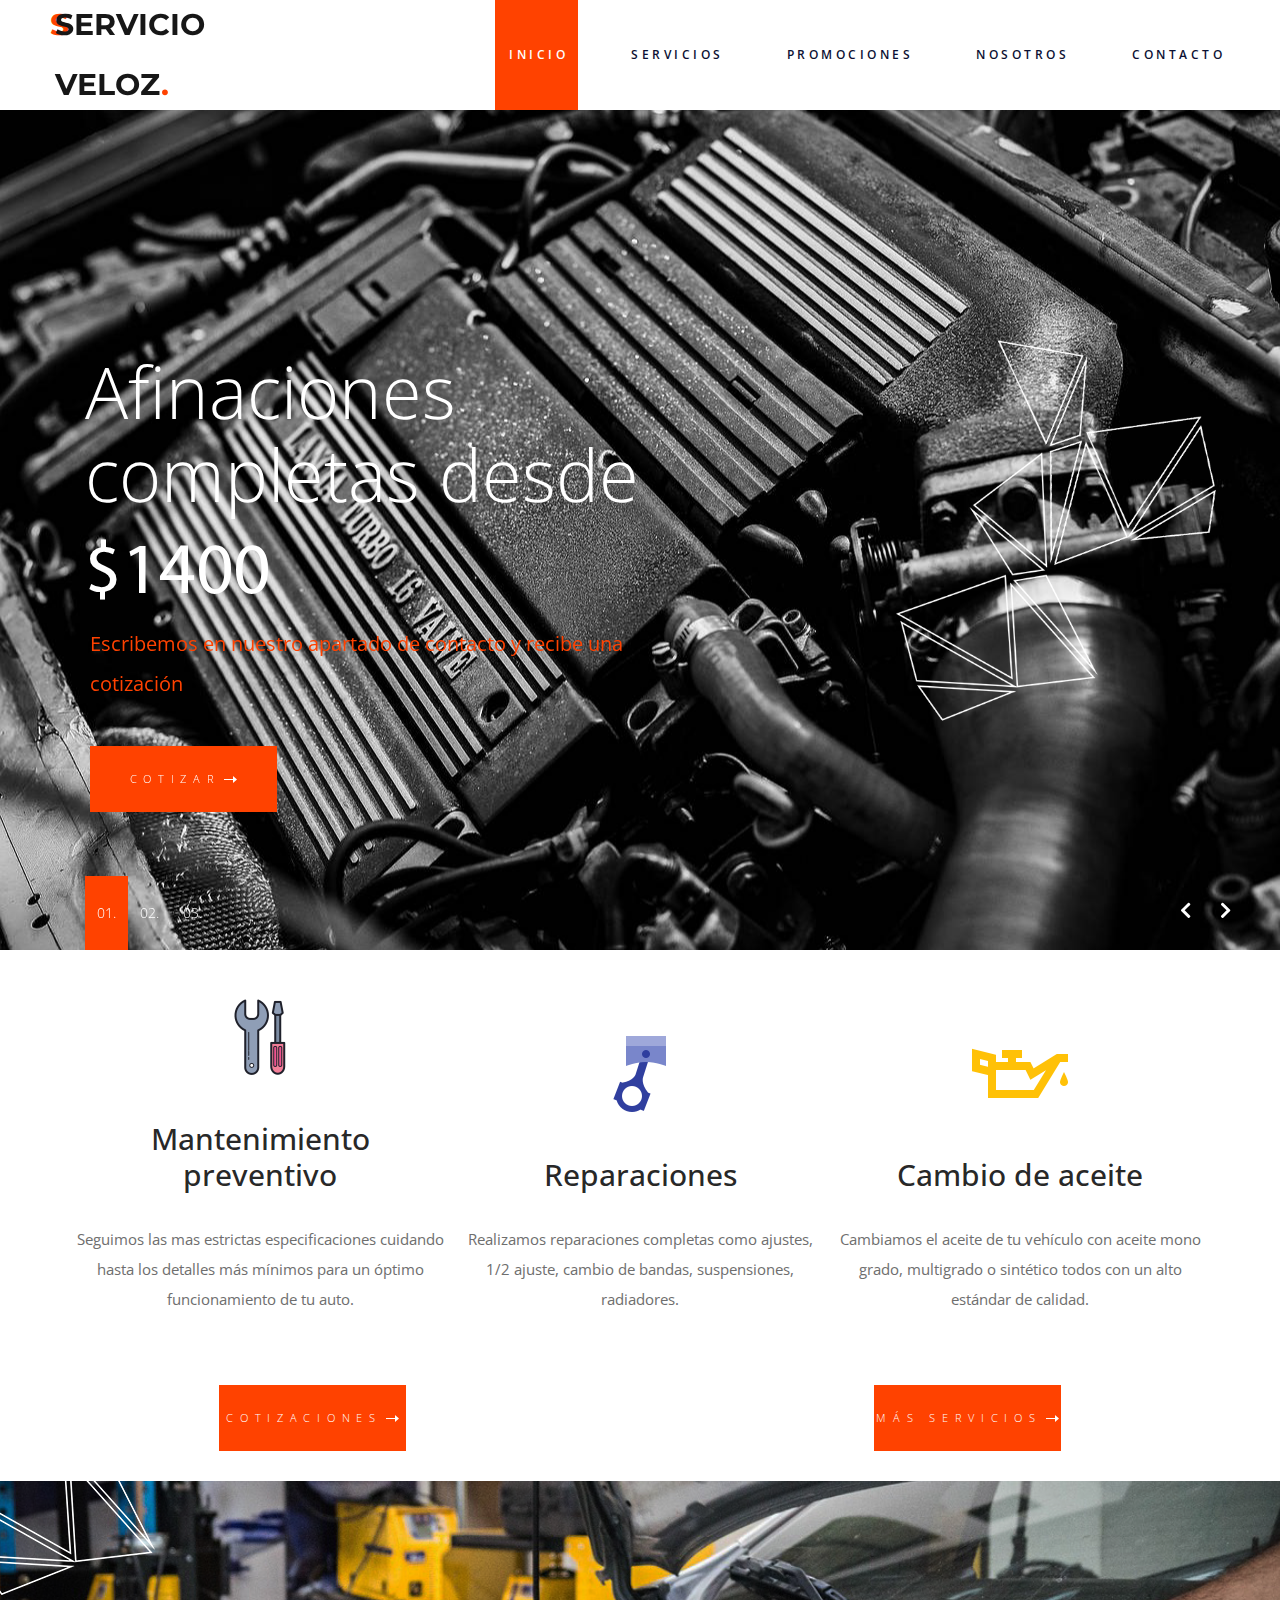
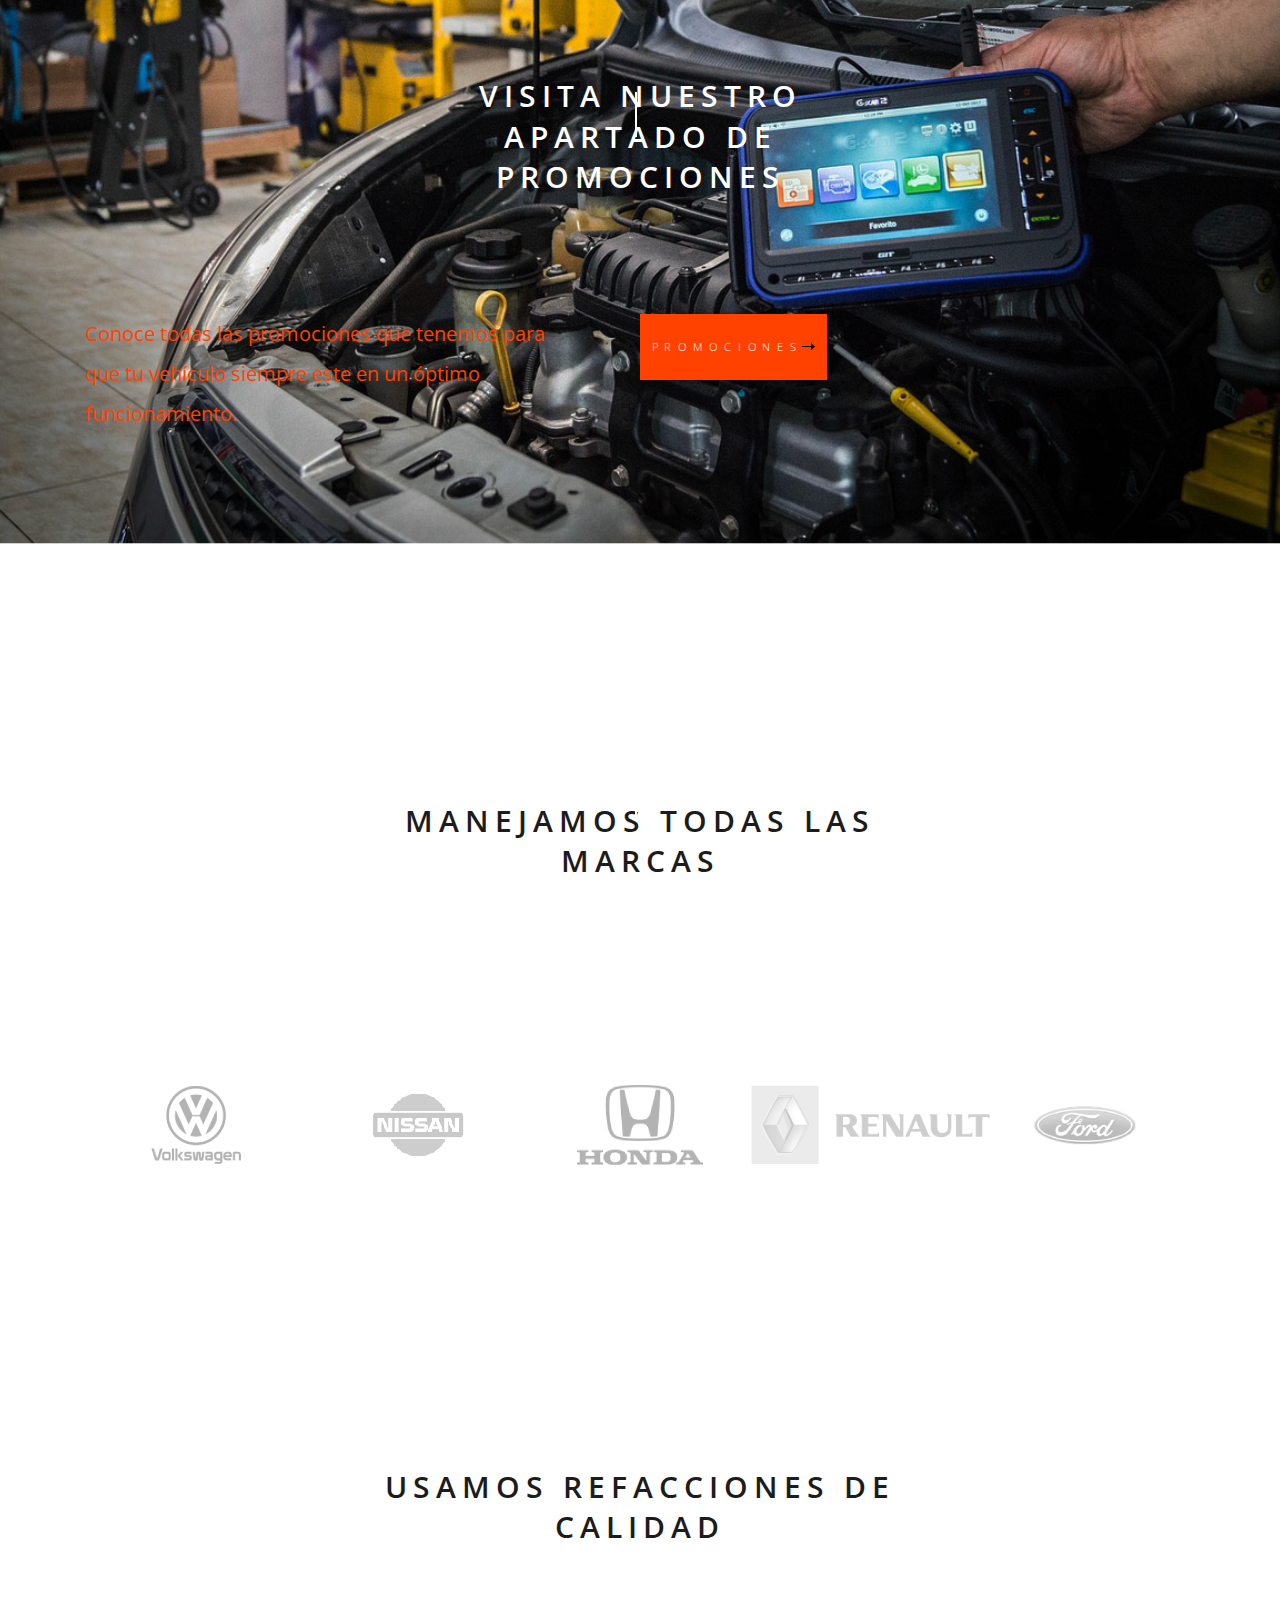
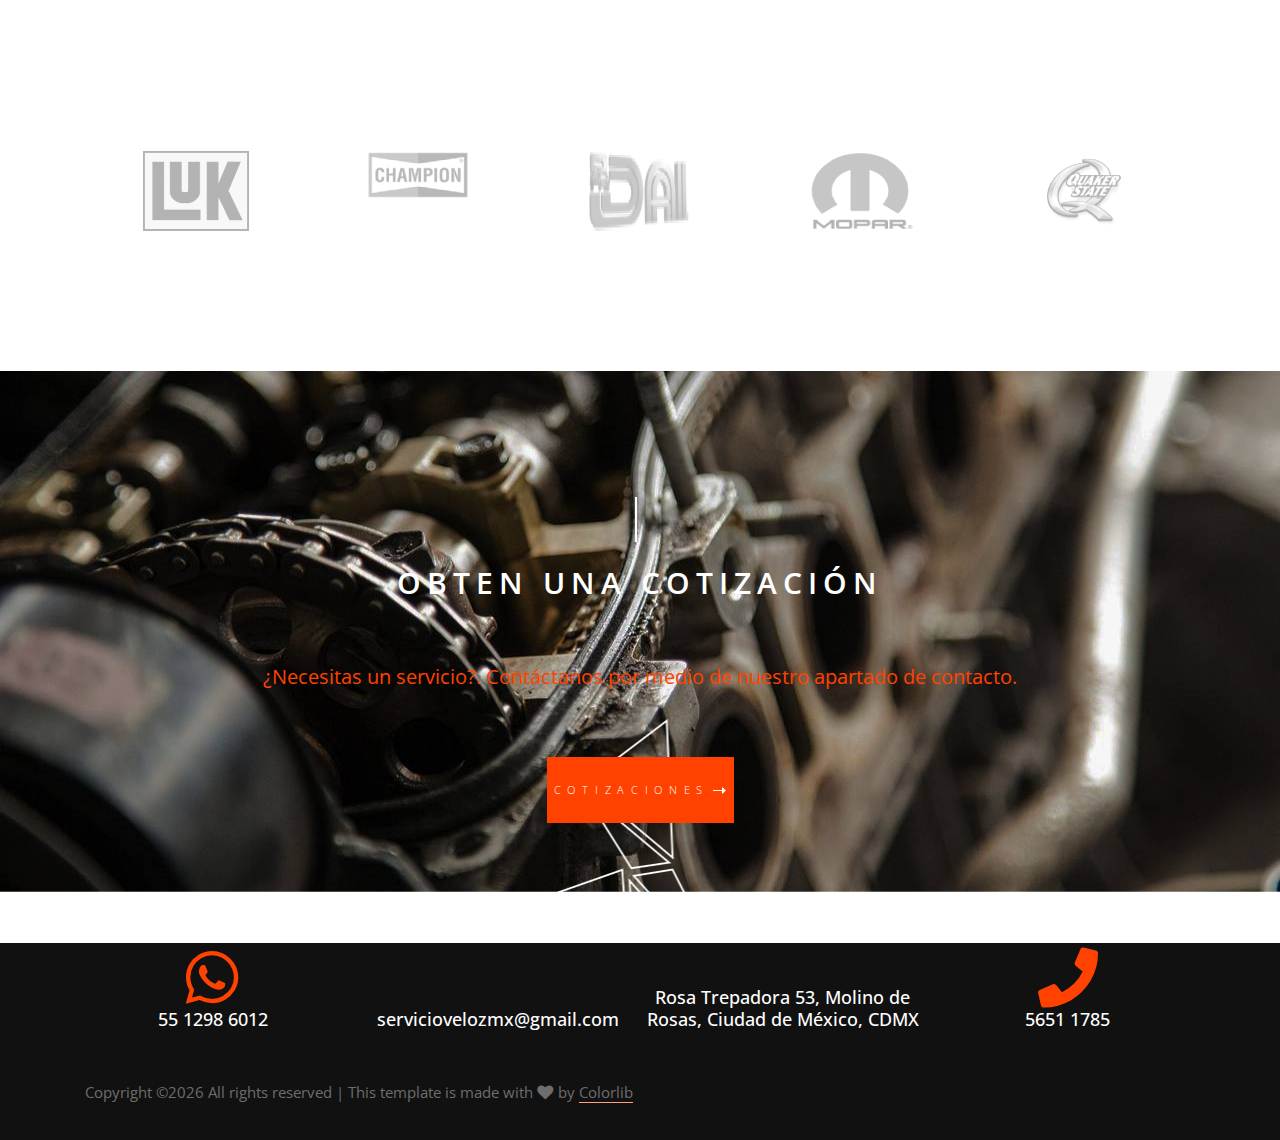
==== index.html @ 3eb6d42e "Formulario contacto" ====
<!DOCTYPE html>
<html lang="en">
<head>
<title>Inicio | Servicio Veloz</title>
<meta charset="utf-8">
<meta http-equiv="X-UA-Compatible" content="IE=edge">
<meta name="description" content="Zeta Template Project">
<meta name="viewport" content="width=device-width, initial-scale=1">
<link rel="stylesheet" type="text/css" href="styles/bootstrap4/bootstrap.min.css">
<link href="plugins/fontawesome-free-5.0.1/css/fontawesome-all.css" rel="stylesheet" type="text/css">
<link rel="stylesheet" type="text/css" href="plugins/OwlCarousel2-2.2.1/owl.carousel.css">
<link rel="stylesheet" type="text/css" href="plugins/OwlCarousel2-2.2.1/owl.theme.default.css">
<link rel="stylesheet" type="text/css" href="plugins/OwlCarousel2-2.2.1/animate.css">
<link rel="stylesheet" type="text/css" href="styles/main_styles.css">
<link rel="stylesheet" type="text/css" href="styles/responsive.css">

<link rel="stylesheet" href="https://use.fontawesome.com/releases/v5.8.1/css/all.css" integrity="sha384-50oBUHEmvpQ+1lW4y57PTFmhCaXp0ML5d60M1M7uH2+nqUivzIebhndOJK28anvf" crossorigin="anonymous">
</head>

<style type="text/css">
	.footindex{
		color: #ff4200; 
		font-size: 4em;
		align-items: center;
	}
	.h3index{
		color: #ffffff;
	}
	.features_col {
		padding:5px	!important;
	}
</style>

<body>

<div class="super_container">
	
	<!-- Header -->

	<header class="header d-flex flex-row justify-content-end align-items-center">

		<!-- Logo -->
		<div class="logo_container mr-auto">
			<div class="logo">
				<a href="index.html"><span>s</span>Servicio Veloz<span>.</span></a>
			</div>
		</div>

		<!-- Main Navigation -->
		<nav class="main_nav justify-self-end">
			<ul class="nav_items">
				<li class="active"><a href="#"><span>Inicio</span></a></li>
				<li><a href="servicios.html"><span>Servicios</span></a></li>
				<li><a href="promociones.html"><span>Promociones</span></a></li>
				<li><a href="nosotros.html"><span>Nosotros</span></a></li>
				<li><a href="contacto.html"><span>Contacto</span></a></li>
			</ul>
		</nav>

		<!-- Hamburger -->
		<div class="hamburger_container">
			<span class="hamburger_text">Menú</span>
			<span class="hamburger_icon"></span>
		</div>

	</header>

	<!-- Menu -->

	<div class="fs_menu_overlay"></div>
	<div class="fs_menu_container">
		<div class="fs_menu_shapes"><img src="images/menu_shapes.png" alt=""></div>
		<nav class="fs_menu_nav">
			<ul class="fs_menu_list">
				<li><a href="#"><span><span>I</span>Inicio</span></a></li>
				<li><a href="servicios.html"><span><span>S</span>Servicios</span></a></li>
				<li><a href="promociones.html"><span><span>P</span>Promociones</span></a></li>
				<li><a href="nosotros.html"><span><span>N</span>Nosotros</span></a></li>
				<li><a href="contacto.html"><span><span>C</span>Contacto</span></a></li>
			</ul>
		</nav>
		<!--<div class="fs_social_container d-flex flex-row justify-content-end align-items-center">
			<ul class="fs_social">
				<li><a href="#"><i class="fab fa-pinterest trans_300"></i></a></li>
				<li><a href="#"><i class="fab fa-facebook-f trans_300"></i></a></li>
				<li><a href="#"><i class="fab fa-twitter trans_300"></i></a></li>
				<li><a href="#"><i class="fab fa-dribbble trans_300"></i></a></li>
				<li><a href="#"><i class="fab fa-behance trans_300"></i></a></li>
				<li><a href="#"><i class="fab fa-linkedin-in trans_300"></i></a></li>
			</ul>
		</div>-->
	</div>

	<!-- Hero Slider -->
	
	<div class="home">
		<div class="hero_slider_container slider_prlx">
			<div class="owl-carousel owl-theme hero_slider">

				<!-- Slider Item -->
				<div class="owl-item main_slider_item">
					<div class="main_slider_item_bg" style="background-image:url(images/afinacion.jpg)"></div>
					<div class="main_slider_shapes"><img src="images/main_slider_shapes.png" alt="" style="width: 100% !important;"></div>
					<div class="container">
						<div class="row">
							<div class="col slider_content_col">
								<div class="main_slider_content">
									<h1>Afinaciones completas desde</h1>
									<h1> <span>$1400</span> </h1>
									<p>Escribemos en nuestro apartado de contacto y recibe una cotización</p>
									<div class="button discover_button">
										<a href="contacto.html" class="d-flex flex-row align-items-center justify-content-center">Cotizar<img src="images/arrow_right.svg" alt=""></a>
									</div>
								</div>
							</div>
						</div>
					</div>
				</div>

				<!-- Slider Item -->
				<div class="owl-item main_slider_item">
					<div class="main_slider_item_bg" style="background-image:url(images/service.jpg)"></div>
					<div class="main_slider_shapes"><img src="images/main_slider_shapes.png" alt="" style="width: 100% !important;"></div>
					<div class="container">
						<div class="row">
							<div class="col slider_content_col">
								<div class="main_slider_content">
									<h1>Vamos por tu auto a domicilio</h1>
									<h1>totalmente <br><span>GRATIS</span> </h1>
									<p>Escribemos en nuestro apartado de contacto y recibe una cotizacion</p>
									<div class="button discover_button">
										<a href="contacto.html" class="d-flex flex-row align-items-center justify-content-center">Contacto<img src="images/arrow_right.svg" alt=""></a>
									</div>
								</div>
							</div>
						</div>
					</div>
				</div>

				<!-- Slider Item -->
				<div class="owl-item main_slider_item">
					<div class="main_slider_item_bg" style="background-image:url(images/audi.jpg)"></div>
					<div class="main_slider_shapes"><img src="images/main_slider_shapes.png" alt="" style="width: 100% !important;"></div>
					<div class="container">
						<div class="row">
							<div class="col slider_content_col">
								<div class="main_slider_content">
									<h1></h1>
									<h1>Visita nuestro apartado de <span>promociones</span></h1>
									<p> </p>
									<div class="button discover_button">
										<a href="promociones.html" class="d-flex flex-row align-items-center justify-content-center">Promociones<img src="images/arrow_right.svg" alt=""></a>
									</div>
								</div>
							</div>
						</div>
					</div>
				</div>
			</div>

			<!-- Slider Dots -->

			<div class="main_slider_dots">
				<div class="container">
					<div class="row">
						<div class="col">
							<ul id="main_slider_custom_dots" class="main_slider_custom_dots">
								<li class="main_slider_custom_dot active">01.</li>
								<li class="main_slider_custom_dot">02.</li>
								<li class="main_slider_custom_dot">03.</li>
							</ul>
						</div>
					</div>
				</div>		
			</div>

			<!-- Slider Dots -->

			<div class="main_slider_nav_left main_slider_nav">
				<i class="fas fa-chevron-left trans_300"></i>
			</div>

			<div class="main_slider_nav_right main_slider_nav">
				<i class="fas fa-chevron-right trans_300"></i>
			</div>

		</div>
	</div>

	<!--<div class="home_social_container d-flex flex-row justify-content-end align-items-center">
		<ul class="home_social">
			<li><a href="#"><i class="fab fa-pinterest trans_300"></i></a></li>
			<li><a href="#"><i class="fab fa-facebook-f trans_300"></i></a></li>
			<li><a href="#"><i class="fab fa-twitter trans_300"></i></a></li>
			<li><a href="#"><i class="fab fa-dribbble trans_300"></i></a></li>
			<li><a href="#"><i class="fab fa-behance trans_300"></i></a></li>
			<li><a href="#"><i class="fab fa-linkedin-in trans_300"></i></a></li>
		</ul>
	</div>-->
		
	<!-- Features -->
<br><br><br>
	<div class="features">
		<div class="container">
			<div class="row align-items-end">

				<!-- Features Item -->
				<div class="col-lg-4 features_col">
					<div class="features_item d-flex flex-column align-items-center justify-content-end text-center">
						<!-- <div>Icons made by <a href="http://www.freepik.com" title="Freepik">Freepik</a> from <a href="https://www.flaticon.com/" title="Flaticon">www.flaticon.com</a> is licensed by <a href="http://creativecommons.org/licenses/by/3.0/" title="Creative Commons BY 3.0" target="_blank">CC 3.0 BY</a></div> -->
						<div class="icon_container d-flex flex-column justify-content-end">
							<img src="images/preventivo.png" alt="Mantenimiento preventivo">
						</div>
						<h2>Mantenimiento preventivo</h2>
						<p>Seguimos las mas estrictas especificaciones cuidando hasta los detalles más mínimos para un óptimo funcionamiento de tu auto.</p>
					</div>
				</div>
				
				<!-- Features Item -->
				<div class="col-lg-4 features_col">
					<div class="features_item d-flex flex-column align-items-center justify-content-center text-center">
						<!-- <div>Icons made by <a href="http://www.freepik.com" title="Freepik">Freepik</a> from <a href="https://www.flaticon.com/" title="Flaticon">www.flaticon.com</a> is licensed by <a href="http://creativecommons.org/licenses/by/3.0/" title="Creative Commons BY 3.0" target="_blank">CC 3.0 BY</a></div> -->
						<div class="icon_container d-flex flex-column justify-content-end">
							<img src="images/reparaciones.png" alt="Reparaciones">
						</div>
						<h2>Reparaciones</h2>
						<p>Realizamos reparaciones completas como ajustes, 1/2 ajuste, cambio de bandas, suspensiones, radiadores.</p>
					</div>
				</div>
				
				<!-- Features Item -->
				<div class="col-lg-4 features_col">
					<div class="features_item d-flex flex-column align-items-center justify-content-center text-center">
						<div class="icon_container d-flex flex-column justify-content-end">
							<img src="images/aceite.png" alt="Cambio de aceite">
						</div>
						<h2>Cambio de aceite</h2>
						<p>Cambiamos el aceite de tu vehículo con aceite mono grado, multigrado o sintético todos con un alto estándar de calidad.</p>
					</div>
				</div>				
			</div>
		</div>
	</div>

				<div class="row">
				<div class="col-lg-6">
					<div class="button services_button">
						<a href="contacto.html" class="d-flex flex-row align-items-center justify-content-center">
							Cotizaciones<img src="images/arrow_right.svg" alt="">
						</a>
					</div>
				</div>
				<div class="col-lg-6">
					<div class="button services_button">
						<a href="servicios.html" class="d-flex flex-row align-items-center justify-content-center">
							Más servicios<img src="images/arrow_right.svg" alt="">
						</a>
					</div>
				</div>
			</div>

	<!-- About -->
<br>
	<div class="about prlx_parent">
		<!-- https://unsplash.com/@nativemello -->
		<div class="about_background prlx" style="background-image:url(images/scanner.png)"></div>
		<div class="about_shapes"><img src="images/about_shapes.png" alt=""></div>

		<div class="container">
			<div class="row">
				<div class="col-lg-6 offset-lg-3 text-center section_title">
					<h2>Visita nuestro apartado de promociones<span></span></h2>
				</div>
			</div>
			<div class="row">
				<div class="col-lg-6">
					<div class="about_text">
						<p>Conoce todas las promociones que tenemos para que tu vehículo siempre este en un óptimo funcionamiento.</p>
						<!--<img src="images/signiture.png" alt="">-->
					</div>
				</div>

				<!-- Button -->
				<div class="button element_button button_black">
					<a href="#" class="d-flex flex-row align-items-center justify-content-center">
						Promociones
						<svg version="1.1" id="Layer_3" xmlns="http://www.w3.org/2000/svg" xmlns:xlink="http://www.w3.org/1999/xlink" x="0px" y="0px"
							 width="13px" height="7px" viewBox="0 0 13 7" enable-background="new 0 0 13 7" xml:space="preserve">
						<polygon id="arrow_poly_3" class="arrow_poly" points="13,3.5 9,0 9,3 0,3 0,4 9,4 9,7 "></polygon>
						</svg>
					</a>
				</div>
			</div>
						
		</div>
	</div>
</div>
		

	<!-- Clients -->

<div class="clients">
	<div class="container">

		<div class="row">
			<div class="col-lg-6 offset-lg-3 text-center section_title section_title_dark">
				<h2>manejamos todas las marcas<span></span></h2>
			</div>
		</div>
		<div class="row">
			<div class="col">
				
				<!-- Clients Slider -->

				<div class="clients_slider_container">
					<div class="owl-carousel owl-theme clients_slider">

						<!-- Slider Item -->
						<div class="owl-item clients_item">
							<img src="images/volk.png" alt="Volkswagen">
						</div>

						<!-- Slider Item -->
						<div class="owl-item clients_item">
							<img src="images/nissan.png" alt="Nissan">
						</div>

						<!-- Slider Item -->
						<div class="owl-item clients_item">
							<img src="images/honda.png" alt="Honda">
						</div>	

						<!-- Slider Item -->
						<div class="owl-item clients_item">
							<img src="images/renault.png" alt="Renault">
						</div>

						<!-- Slider Item -->
						<!--<div class="owl-item clients_item">
							<img src="images/acuraa.png" alt="Acura">
						</div>-->

						<!-- Slider Item -->
						<div class="owl-item clients_item">
							<img src="images/ford.png" alt="Ford">
						</div>

						<!-- Slider Item -->
						<div class="owl-item clients_item">
							<img src="images/chevrolet.png" alt="Chevrolet">
						</div>

						<!-- Slider Item -->
						<div class="owl-item clients_item">
							<img src="images/mazda.png" alt="Mazda">
						</div>

						<!-- Slider Item -->
						<div class="owl-item clients_item">
							<img src="images/mercedes.png" alt="Mercedes benz">
						</div>		

						<!-- Slider Item -->
						<div class="owl-item clients_item">
							<img src="images/bmw.png" alt="BMW">
						</div>

						<!-- Slider Item -->
						<div class="owl-item clients_item">
							<img src="images/mini.png" alt="Mini">
						</div>				

					</div>
				</div>

			</div>
		</div>

	</div>
</div>

<!-- Clients -->

<div class="clients">
	<div class="container">

		<div class="row">
			<div class="col-lg-6 offset-lg-3 text-center section_title section_title_dark">
				<h2>usamos refacciones de calidad<span></span></h2>
			</div>
		</div>

		<div class="row">
			<div class="col">
				
				<!-- Clients Slider -->

				<div class="clients_slider_container">
					<div class="owl-carousel owl-theme clients_slider">

						<!-- Slider Item -->
						<div class="owl-item clients_item">
							<img src="images/luk.png" alt="Luk">
						</div>

						<!-- Slider Item -->
						<div class="owl-item clients_item">
							<img src="images/champion.png" alt="Champion">
						</div>

						<!-- Slider Item -->
						<div class="owl-item clients_item">
							<img src="images/dai.png" alt="Dai">
						</div>

						<!-- Slider Item -->
						<div class="owl-item clients_item">
							<img src="images/mopar.png" alt="Mopar">
						</div>

						<!-- Slider Item -->
						<div class="owl-item clients_item">
							<img src="images/quaker.png" alt="Quaker State">
						</div>

						<!-- Slider Item -->
						<div class="owl-item clients_item">
							<img src="images/roshfrans.png" alt="Roshfrans">
						</div>

						<!-- Slider Item -->
						<div class="owl-item clients_item">
							<img src="images/ngk.png" alt="NGK">
						</div>

						<!-- Slider Item -->
						<div class="owl-item clients_item">
							<img src="images/beru.png" alt="Beru">
						</div>

						<!-- Slider Item -->
						<div class="owl-item clients_item">
							<img src="images/moresa.png" alt="Moresa">
						</div>

					</div>
				</div>

			</div>
		</div>

	</div>
</div>

	<!-- Contact -->
<br>
<div class="contact prlx_parent">
	<!-- <div class="contact_background parallax-window" data-parallax="scroll" data-speed="0.7" data-image-src="images/contact_background.jpg"></div> -->
	<div class="contact_background prlx" style="background-image: url(images/cabeza.jpg);"></div>
	<div class="contact_shapes"><img src="images/contact_shape.png" alt=""></div>
	<div class="container">
		
		<div class="row">
			<div class="col-lg-6 offset-lg-3 text-center section_title contact_title">
				<h2>Obten una cotización<span></span></h2>
			</div>
		</div>
		
		<div class="row">
			<div class="col-lg-10 offset-lg-1 text-center contact_text">
				<p>¿Necesitas un servicio?. Contáctanos por medio de nuestro apartado de contacto.</p>
				<div class="button contact_button">
					<a href="contacto.html" class="d-flex flex-row align-items-center justify-content-center">cotizaciones<img src="images/arrow_right.svg" alt=""></a>
				</div>
			</div>
		</div>
	</div>
</div>

<!-- Footer -->

<footer class="footer">
<!-- Features -->
<center>
<div class="features">
	<div class="container">
		<div class="row align-items-end">

			<!-- Features Item -->
			<div class="col-lg-3 features_col">
				<i class="fab fa-whatsapp footindex"></i>
				<h3 class="h3index">55 1298 6012</h3>
			</div>

			<!-- Features Item -->
			<div class="col-lg-3 features_col">
				<i class="fas fa-envelope-open-text footindex"></i>
				<h3 class="h3index">serviciovelozmx@gmail.com</h3>
			</div>

			<!-- Features Item -->
			<div class="col-lg-3 features_col">
				<i class="fas fa-map-marked-alt lista footindex"></i>
				<h3 class="h3index">Rosa Trepadora 53, Molino de Rosas, Ciudad de México, CDMX</h3>
			</div>


			<!-- Features Item -->
			<div class="col-lg-3 features_col">
				<i class="fas fa-phone footindex"></i>
				<h3 class="h3index">5651 1785</h3>
			</div>
		</div>
	</div>
</div>
</center>

	<div class="container">
		<div class="row footer_content d-flex flex-sm-row flex-column align-items-center">
			<div class="col-sm-12 cr text-sm-left text-center">
				<p><!-- Link back to Colorlib can't be removed. Template is licensed under CC BY 3.0. -->
Copyright &copy;<script>document.write(new Date().getFullYear());</script> All rights reserved | This template is made with <i class="fa fa-heart" aria-hidden="true"></i> by <a href="https://colorlib.com" target="_blank">Colorlib</a>
<!-- Link back to Colorlib can't be removed. Template is licensed under CC BY 3.0. --></p>
			</div>
			<!--<div class="col-sm-6 text-sm-right text-center">
				<div class="footer_social_container">
					<ul class="footer_social">
						<li><a href="#"><i class="fab fa-pinterest trans_300"></i></a></li>
						<li><a href="#"><i class="fab fa-facebook-f trans_300"></i></a></li>
						<li><a href="#"><i class="fab fa-twitter trans_300"></i></a></li>
						<li><a href="#"><i class="fab fa-dribbble trans_300"></i></a></li>
						<li><a href="#"><i class="fab fa-behance trans_300"></i></a></li>
						<li><a href="#"><i class="fab fa-linkedin-in trans_300"></i></a></li>
					</ul>
				</div>
			</div>-->
		</div>
	</div>
</footer>

<script src="js/jquery-3.2.1.min.js"></script>
<script src="styles/bootstrap4/popper.js"></script>
<script src="styles/bootstrap4/bootstrap.min.js"></script>
<script src="plugins/greensock/TweenMax.min.js"></script>
<script src="plugins/greensock/TimelineMax.min.js"></script>
<script src="plugins/scrollmagic/ScrollMagic.min.js"></script>
<script src="plugins/greensock/animation.gsap.min.js"></script>
<script src="plugins/greensock/ScrollToPlugin.min.js"></script>
<script src="plugins/progressbar/progressbar.min.js"></script>
<script src="plugins/OwlCarousel2-2.2.1/owl.carousel.js"></script>
<script src="plugins/easing/easing.js"></script>
<script src="js/custom.js"></script>
</body>

</html>
---- styles/main_styles.css ----
@charset "utf-8";
/* CSS Document */

/******************************

COLOR PALETTE




[Table of Contents]

1. Fonts
2. Body and some general stuff
3. Header
	3.1 Logo
	3.2 Main Navigation
	3.3 Hamburger Menu
	3.4 Full Screen Menu
4. Main Slider
	4.1 Main Slider Dots
	4.2 Main Slider Nav
5. Home Social
6. Features
7. About
	7.1 About Progress Bars
8. Testimonials
	8.1 Testimonials Navigation
9. Services
10. Clients
	10.1 Clients Slider
11. Contact
12. Footer



******************************/

/***********
1. Fonts
***********/

@import url('https://fonts.googleapis.com/css?family=Montserrat:700|Open+Sans:300,400,600,700,800');
@font-face
{
	font-family: 'Myriad Pro Regular';
	src: url('../fonts/myriad-pro-regular.ttf')  format('truetype'),
		 url('../fonts/myriad-pro-regular.otf')  format('opentype');
}

/*********************************
2. Body and some general stuff
*********************************/

*
{
	margin: 0;
	padding: 0;
}
body
{
	font-family: 'Open Sans', sans-serif;
	font-size: 15px;
	line-height: 2;
	font-weight: 400;
	background: #FFFFFF;
	color: #6e6e6e;
}
div
{
	display: block;
	position: relative;
	-webkit-box-sizing: border-box;
    -moz-box-sizing: border-box;
    box-sizing: border-box;
}
ul
{
	list-style: none;
	margin-bottom: 0px;
}
p
{
	font-family: 'Open Sans', sans-serif;
	font-size: 15px;
	line-height: 2;
	font-weight: 400;
	color: #6e6e6e;
	-webkit-font-smoothing: antialiased;
	-webkit-text-shadow: rgba(0,0,0,.01) 0 0 1px;
	text-shadow: rgba(0,0,0,.01) 0 0 1px;
}
p a
{
	display: inline;
	position: relative;
	color: inherit;
	border-bottom: solid 1px #ffa07f;
	-webkit-transition: all 200ms ease;
	-moz-transition: all 200ms ease;
	-ms-transition: all 200ms ease;
	-o-transition: all 200ms ease;
	transition: all 200ms ease;
}
a, a:hover, a:visited, a:active, a:link
{
	text-decoration: none;
	-webkit-font-smoothing: antialiased;
	-webkit-text-shadow: rgba(0,0,0,.01) 0 0 1px;
	text-shadow: rgba(0,0,0,.01) 0 0 1px;
}
p a:active
{
	position: relative;
	color: #FF6347;
}
p a:hover
{
	color: #Ffffff;
	background: #ffa07f;
}
p a:hover::after
{
	opacity: 0.2;
}
::selection
{
	background: #fde0db;
	color: #ff4200;
}
p::selection
{
	background: #fde0db;
}
h1{font-size: 72px;}
h2{font-size: 30px;}
h3{font-size: 18px;}
h4{font-size: 14px;}
h5{font-size: 11px;}
h1, h2, h3, h4, h5, h6
{
	color: #282828;
	-webkit-font-smoothing: antialiased;
	-webkit-text-shadow: rgba(0,0,0,.01) 0 0 1px;
	text-shadow: rgba(0,0,0,.01) 0 0 1px;
}
h1::selection, 
h2::selection, 
h3::selection, 
h4::selection, 
h5::selection, 
h6::selection
{
	
}
::-webkit-input-placeholder
{
	font-size: 16px !important;
	font-weight: 500;
	color: #777777 !important;
}
:-moz-placeholder /* older Firefox*/
{
	font-size: 16px !important;
	font-weight: 500;
	color: #777777 !important;
}
::-moz-placeholder /* Firefox 19+ */ 
{
	font-size: 16px !important;
	font-weight: 500;
	color: #777777 !important;
} 
:-ms-input-placeholder
{ 
	font-size: 16px !important;
	font-weight: 500;
	color: #777777 !important;
}
::input-placeholder
{
	font-size: 16px !important;
	font-weight: 500;
	color: #777777 !important;
}
.form-control
{
	color: #db5246;
}
section
{
	display: block;
	position: relative;
	box-sizing: border-box;
}
.clear
{
	clear: both;
}
.clearfix::before, .clearfix::after
{
	content: "";
	display: table;
}
.clearfix::after
{
	clear: both;
}
.clearfix
{
	zoom: 1;
}
.float_left
{
	float: left;
}
.float_right
{
	float: right;
}
.trans_200
{
	-webkit-transition: all 200ms ease;
	-moz-transition: all 200ms ease;
	-ms-transition: all 200ms ease;
	-o-transition: all 200ms ease;
	transition: all 200ms ease;
}
.trans_300
{
	-webkit-transition: all 300ms ease;
	-moz-transition: all 300ms ease;
	-ms-transition: all 300ms ease;
	-o-transition: all 300ms ease;
	transition: all 300ms ease;
}
.trans_400
{
	-webkit-transition: all 400ms ease;
	-moz-transition: all 400ms ease;
	-ms-transition: all 400ms ease;
	-o-transition: all 400ms ease;
	transition: all 400ms ease;
}
.trans_500
{
	-webkit-transition: all 500ms ease;
	-moz-transition: all 500ms ease;
	-ms-transition: all 500ms ease;
	-o-transition: all 500ms ease;
	transition: all 500ms ease;
}
.fill_height
{
	height: 100%;
}
.super_container
{
	width: 100%;
	overflow: hidden;
	padding-left: 45px;
	padding-right: 45px;
}
.button
{
	width: 187px;
	height: 66px;
	background: #ff4200;
	overflow: hidden;
}
.button a
{
	display: block;
	width: 100%;
	color: #FFFFFF;
	font-size: 11px;
	font-weight: 300;
	line-height: 66px;
	text-transform: uppercase;
	letter-spacing: 6.7px;
	
}
.button a img
{
	display: inline-block;
	width: 13px !important;
	height: 7px;
	margin-left: 4px;
}
.button a::after
{
	display: block;
	position: absolute;
	top: -50%;
	left: -70px;
	width: 60px;
	height: 200%;
	background: rgba(255,255,255,0.1);
	content: '';
	-webkit-transform: rotate(12.5deg);
	-moz-transform: rotate(12.5deg);
	-ms-transform: rotate(12.5deg);
	-o-transform: rotate(12.5deg);
	transform: rotate(12.5deg);
	-webkit-transition: all 400ms ease;
	-moz-transition: all 400ms ease;
	-ms-transition: all 400ms ease;
	-o-transition: all 400ms ease;
	transition: all 400ms ease;
	z-index: 0;
}
.button a:hover::after
{
	left: calc(100% + 70px);
}
.prlx_parent
{
	overflow: hidden;
}
.prlx
{
	height: 130% !important;
}

/*********************************
3. Header
*********************************/

.header
{
	position: fixed;
	top: 0;
	left: 0;
	width: 100%;
	height: 110px;
	padding-left: 48px;
	padding-right: 48px;
	z-index: 20;
	background: #FFFFFF;
	-webkit-transition: all 300ms ease;
	-moz-transition: all 300ms ease;
	-ms-transition: all 300ms ease;
	-o-transition: all 300ms ease;
	transition: all 300ms ease;
}

/*********************************
3.1 Logo
*********************************/

.logo_container
{
	flex-basis: 50%;
}
.logo
{
	margin-left: 7px;
}
.logo a
{
	font-family: 'Montserrat', sans-serif;
	font-size: 30px;
	font-weight: 700;
	color: #171717;
	text-transform: uppercase;
}
.logo span:first-of-type
{
	position: absolute;
	top: 0;
	left: -5px;
	color: #ff4200;
	z-index: -1;
}
.logo span:last-of-type
{
	color: #ff4200;
}

/*********************************
3.2 Main Navigation
*********************************/

.main_nav
{
	margin-right: -3px;
	height: 100%;
	flex-basis: 200%;
	text-align: right;
}
.nav_items
{
	height: 100%;
}
.nav_items li
{
	display: inline-block;
	margin-left: 35px;
	height: 100%;
}
.nav_items li a
{
	font-size: 12px;
	font-weight: 600;
	text-transform: uppercase;
	color: #0b1033;
	letter-spacing: 3.5px;
	height: 100%;
	display: -webkit-box;
	display: -moz-box;
	display: -ms-flexbox;
	display: -webkit-flex;
	display: flex;
	flex-direction: column;
	justify-content: center;
	align-items: center;
	padding-left: 14px;
	padding-right: 10px;
}
.nav_items li.active
{
	background: #ff4200;
}
.nav_items li.active a
{
	color: #FFFFFF;
}
.nav_items li:hover
{
	background: #ff4200;
}
.nav_items li:hover a
{
	color: #FFFFFF;
}

/*********************************
3.3 Hamburger Menu
*********************************/

.hamburger_container
{
	display: none;
	cursor: pointer;
	padding: 10px;
	margin-right: -10px;
	flex-basis: 50%;
	text-align: right;
}
.hamburger_text
{
	display: inline-block;
	margin-right: 7px;
	font-weight: 400;
	color: #171717;
}
.hamburger_icon
{
	position: relative;
	display: inline-block;
	width: 22px;
	height: 3px;
	background: #171717;
	margin-bottom: 4px;
}
.hamburger_icon::before,
.hamburger_icon::after
{
	display: block;
	position: absolute;
	left: 0;
	width: 22px;
	height: 3px;
	background: #171717;
	content: '';
	-webkit-transition: all 200ms ease;
	-moz-transition: all 200ms ease;
	-ms-transition: all 200ms ease;
	-o-transition: all 200ms ease;
	transition: all 200ms ease;
}
.hamburger_icon.active
{
	background: transparent;
}
.hamburger_icon.active::before
{
	top: -9px;
	transform: translateY(9px) rotate(45deg);
}
.hamburger_icon.active::after
{
	top: 9px;
	transform: translateY(-9px) rotate(-45deg);
}
.hamburger_icon::before
{
	top: -6px;
}
.hamburger_icon::after
{
	top: 6px;
}
.hamburger_container:hover .hamburger_icon::before
{
	top: -8px;
}
.hamburger_container:hover .hamburger_icon::after
{
	top: 8px;
}
.hamburger_container:hover .hamburger_icon.active::before
{
	-webkit-transform: none;
	-moz-transform: none;
	-ms-transform: none;
	-o-transform: none;
	transform: none;
	top: 0;
}
.hamburger_container:hover .hamburger_icon.active::after
{
	-webkit-transform: none;
	-moz-transform: none;
	-ms-transform: none;
	-o-transform: none;
	transform: none;
	top: 0;
}

/*********************************
3.4 Full Screen Menu
*********************************/

.fs_menu_container
{
	position: fixed;
	top: -100vh;
	left: 0;
	width: 100vw;
	height: 100vh;
	background: #FFFFFF;
	z-index: 19;
	-webkit-transition: all 1s 0s cubic-bezier(1,0,0,1);
	-moz-transition: all 1s 0s cubic-bezier(1,0,0,1);
	-ms-transition: all 1s 0s cubic-bezier(1,0,0,1);
	-o-transition: all 1s 0s cubic-bezier(1,0,0,1);
	transition: all 1s 0s cubic-bezier(1,0,0,1);
	padding-left: 48px;
	padding-right: 63px;
	padding-top: 150px;
	text-align: right;
}
.fs_menu_shapes
{
	position: absolute;
	bottom: 32px;
	left: -70px;
	width: 25%;
}
.fs_menu_shapes img
{
	width: 100%;
}
.fs_menu_container.active
{
	top: 0;
}
.fs_menu_list
{
	display: inline-block;
}
.fs_menu_list li
{
	overflow: hidden;
}
.fs_menu_list li a
{
	display: inline-block;
	font-size: 62px;
	font-weight: 700;
	color: #171717;
	line-height: 1.4;
	-webkit-transform: translateY(-100%);
	-moz-transform: translateY(-100%);
	-ms-transform: translateY(-100%);
	-o-transform: translateY(-100%);
	transform: translateY(-100%);
	-webkit-transition: all 600ms 600ms cubic-bezier(.19,1,.22,1);
	-moz-transition: all 600ms 600ms cubic-bezier(.19,1,.22,1);
	-ms-transition: all 600ms 600ms cubic-bezier(.19,1,.22,1);
	-o-transition: all 600ms 600ms cubic-bezier(.19,1,.22,1);
	transition: all 1600ms cubic-bezier(.19,1,.22,1);
}
.fs_menu_list li:first-child a {transition-delay: 600ms;}
.fs_menu_list li:nth-child(2) a {transition-delay: 670ms;}
.fs_menu_list li:nth-child(3) a {transition-delay: 740ms;}
.fs_menu_list li:nth-child(4) a {transition-delay: 810ms;}
.fs_menu_list li:nth-child(5) a {transition-delay: 880ms;}
.fs_menu_list li:nth-child(6) a {transition-delay: 950ms;}
.fs_menu_list li:nth-child(7) a {transition-delay: 900ms;}
.fs_menu_list li:nth-child(8) a {transition-delay: 950ms;}
.fs_menu_list li:nth-child(9) a {transition-delay: 1000ms;}
.fs_menu_list li:nth-child(10) a {transition-delay: 1050ms;}
.fs_menu_container.active .fs_menu_list li a
{
	transform: none;
}
.fs_menu_list li a span
{
	position: relative;
}
.fs_menu_list li a span span
{
	position: absolute;
	top: -1px;
	left: -5px;
	color: #ff4200;
	z-index: -1;
}
.fs_menu_list li a > span::after
{
	display: block;
	position: absolute;
	bottom: 4px;
	left: 0;
	width: 0%;
	height: 3px;
	background: #171717;
	content: '';
	-webkit-transition: all 600ms cubic-bezier(.19,1,.22,1);
	-moz-transition: all 600ms cubic-bezier(.19,1,.22,1);
	-ms-transition: all 600ms cubic-bezier(.19,1,.22,1);
	-o-transition: all 600ms cubic-bezier(.19,1,.22,1);
	transition: all 600ms cubic-bezier(.19,1,.22,1);
}
.fs_menu_list li a:hover span::after
{
	width: 100%;
}
.fs_social_container
{
	position: absolute;
	bottom: 0px;
	right: 63px;
	width: auto;
	height: 74px;
	z-index: 11;
}
.fs_social li
{
	display: inline-block;
	margin-left: 10px;
}
.fs_social li a
{
	width: 100%;
	height: 100%;
	padding: 10px;
}
.fs_social li i
{
	font-size: 13px;
	color: rgba(255,66,0,0.6);
}
.fs_social li:hover i
{
	color: rgba(255,66,0,1);
}

/*********************************
4. Main Slider
*********************************/

.home
{
	overflow: hidden;
}
.hero_slider_container
{
	width: 100%;
	height: 840px;
	margin-top: 110px;
}
.main_slider_shapes
{
	position: absolute;
	top: 50%;
	-webkit-transform: translateY(-50%);
	-moz-transform: translateY(-50%);
	-ms-transform: translateY(-50%);
	-o-transform: translateY(-50%);
	transform: translateY(-50%);
	right: 16%;
	max-width: 25%;
	height: auto;
	z-index: 2;
}
.main_slider_item_bg
{
	position: absolute;
	top: 0;
	left: 0;
	width: 100%;
	height: 100%;
	background-repeat: no-repeat;
	background-size: cover;
	background-position: center center;
}
.main_slider_content
{
	width: 610px;
	height: 100%;
	margin-top: 240px;
}
.main_slider_content h1
{
	font-weight: 300;
	line-height: 1.15;
	color: #Ffffff;
}
.main_slider_content h1 span
{
	font-family: 'Myriad Pro Regular', sans-serif;
}
.main_slider_content p
{
	font-size: 20px;
	font-weight: 400;
	color: #FF4200;
	padding-left: 5px;
	margin-top: 1px;
}
.discover_button
{
	margin-top: 42px;
	margin-left: 5px;
}

/*********************************
4.1 Main Slider Dots
*********************************/

.main_slider_dots
{
	position: absolute;
	left: 0;
	bottom: 0;
	height: 74px;
	width: 100%;
	z-index: 11;
}
.main_slider_custom_dots li
{
	display: inline-block;
	font-size: 14px;
	font-weight: 300;
	line-height: 74px;
	color: #FFFFFF;
	padding-left: 12px;
	padding-right: 12px;
	cursor: pointer;
	margin-right: -4px;
}
.main_slider_custom_dots li.active
{
	background: #ff4200;
}
.main_slider_custom_dot.active,
.main_slider_custom_dot:hover
{
	background: #ff4200;
}

/*********************************
4.2 Main Slider Nav
*********************************/

.main_slider_nav
{
	position: absolute;
	top: 50%;
	-webkit-transform: translateY(-50%);
	-moz-transform: translateY(-50%);
	-ms-transform: translateY(-50%);
	-o-transform: translateY(-50%);
	transform: translateY(-50%);
	z-index: 11;
	padding: 10px;
	cursor: pointer;
}
.main_slider_nav_left
{
	left: 39px;
}
.main_slider_nav_right
{
	right: 39px;
}
.main_slider_nav i
{
	color: #FFFFFF;
	font-size: 18px;
}
.main_slider_nav:hover i
{
	color: #ff4200;
}

/*********************************
5. Home Social
*********************************/

.home_social_container
{
	position: absolute;
	top: 110px;
	right: 0px;
	width: auto;
	height: 74px;
	background: #ff4200;
	z-index: 11;
	padding-right: 38px;
	padding-left: 45px;
}
.home_social li
{
	display: inline-block;
	margin-left: 10px;
}
.home_social li a
{
	width: 100%;
	height: 100%;
	padding: 10px;
}
.home_social li i
{
	font-size: 13px;
	color: rgba(255,255,255,0.6);
}
.home_social li:hover i
{
	color: rgba(255,255,255,1);
}

/*********************************
6. Features
*********************************/

.features_col
{
	padding-top: 120px;
	padding-bottom: 120px;
}
.features_item h3
{
	font-weight: 600;
	text-transform: uppercase;
	letter-spacing: 0.2em;
	color: #ffffff;
}
.features_item img
{
	/*margin-bottom: 35px;*/
}
.features_item p
{
	font-weight: 400;
	margin-bottom: 0px;
	margin-top: 23px;
	max-width: 100%;
}

/*********************************
7. About
*********************************/

.about
{
	padding-top: 195px;
	padding-bottom: 175px;
}
.about_background
{
	position: absolute;
	top: 0;
	left: 0;
	width: 100%;
	height: 100%;
	background-repeat: no-repeat;
	background-size: cover;
	background-position: center center;
}
.about_shapes
{
	position: absolute;
	top: 0;
	left: 0;
}
.section_title h2
{
	display: inline-block;
	position: relative;
	font-weight: 600;
	letter-spacing: 0.2em;
	text-transform: uppercase;
	color: #FFffff;
	line-height: 1.35;
	margin-bottom: 116px;
}
.section_title h2 span
{
	display: block;
	position: absolute;
	top: 50%;
	left: 50%;
	-webkit-transform: translate(-50%, -50px);
	-moz-transform: translate(-50%, -50px);
	-ms-transform: translate(-50%, -50px);
	-o-transform: translate(-50%, -50px);
	transform: translate(-50%, -50px);
	font-size: 72px;
	font-weight: 900;
	color: #ff0000;
	opacity: 0.32;
}
.section_title h2::before
{
	display: block;
	position: absolute;
	bottom: 61px;
	left: 50%;
	-webkit-transform: translateX(-50%);
	-moz-transform: translateX(-50%);
	-ms-transform: translateX(-50%);
	-o-transform: translateX(-50%);
	transform: translateX(calc(-50% - 4px));
	width: 2px;
	height: 45px;
	content: '';
	background: #FFFFFF;
}
.about_text
{
	padding-right: 50px;
}
.about_text p
{
	color: #FF4200;
	margin-bottom: 0px;
	font-size: 20px;
}
.about_text img
{
	margin-top: 20px;
}

/*********************************
7.1 About Progress Bars
*********************************/

.skills_container
{
	padding-top: 10px;
}
.pb_item
{
	margin-bottom: 18px;
}
.pb_item h5
{
	text-transform: uppercase;
	color: #FFFFFF;
	letter-spacing: 0.3em;
	margin-top: 18px;
}
.skill_bars
{
	height: 3px;
}
.progressbar-text
{
	width: 48px;
	font-family: 'Open Sans', sans-serif;
	font-size: 11px;
	text-transform: uppercase;
	letter-spacing: 0.3em;
	text-align: right;
}

/*********************************
8. Testimonials
*********************************/

.testimonials
{
	padding-top: 195px;
	z-index: 2;
}
.section_title_dark h2
{
	color: #1c1c1c;
}
.section_title_dark h2::before
{
	background: #FFFFFF;
}
.testimonials_container
{
	width: 100%;
}
.testimonials_container_inner
{
	position: absolute;
	top: 28px;
	left: 0;
	width: 100%;
	height: calc(100% - 28px);
	box-shadow: 0 22px 35px rgba(0,0,0,0.28);
}
.testimonials_container_inner::before
{
	display: block;
	position: absolute;
	top: 35px;
	left: -35px;
	width: calc(100% + 70px);
	height: calc(100% - 70px);
	content: '';
	background: rgba(242,244,249,0.85);
	z-index: -1;
}
.testimonials_container_inner::after
{
	display: block;
	position: absolute;
	top: 70px;
	left: -85px;
	width: calc(100% + 170px);
	height: calc(100% - 140px);
	content: '';
	background: rgba(242,244,249,0.65);
	z-index: -2;
}
.testimonials_slider
{
	z-index: 10;
}
.testimonials_item
{
	padding-top: 28px;
	background: #FFFFFF;
}
.testimonials_content
{
	padding-left: 120px;
	padding-right: 120px;
	padding-bottom: 49px;
	padding-top: 120px;
	max-width: 100%;
}
.test_name
{
	font-size: 16px;
	font-weight: 600;
	letter-spacing: 0.2em;
	color: #1c1c1c;
	text-transform: uppercase;
}
.test_title
{
	font-size: 15px;
	font-weight: 400;
	color: #ff4200;
	margin-top: -5px;
}
.test_quote
{
	font-size: 30px;
	line-height: 1;
	color: #ff4200;
	font-style: italic;
	margin-top: 15px;
}
.testimonials_content p
{
	max-width: 100%;
}
.testimonials_content p:first-of-type
{
	margin-top: -3px;
}
.test_user_pic
{
	position: absolute;
	top: -28px;
	left: 50%;
	-webkit-transform: translateX(-50%);
	-moz-transform: translateX(-50%);
	-ms-transform: translateX(-50%);
	-o-transform: translateX(-50%);
	transform: translateX(-50%);
	width: 94px;
	height: 94px;
}

/*********************************
8.1 Testimonials Navigation
*********************************/

.test_slider_nav
{
	position: absolute;
	top: 50%;
	-webkit-transform: translateY(-50%);
	-moz-transform: translateY(-50%);
	-ms-transform: translateY(-50%);
	-o-transform: translateY(-50%);
	transform: translateY(-50%);
	width: 48px;
	height: 48px;
	cursor: pointer;
	z-index: 10;
}
.test_slider_nav:hover
{
	background: #ff4200;
}
.test_slider_nav:hover i
{
	color: #FFFFFF;
}
.test_slider_nav i
{
	font-size: 18px;
	color: #ff4200;
}
.test_slider_nav_left
{
	left: -48px;
}
.test_slider_nav_right
{
	right: -48px;
}

/*********************************
9. Services
*********************************/

.services
{
	padding-top: 152px;
	padding-bottom: 120px;
	z-index: 1;
	margin-top: -32px;
}
.services_background
{
	position: absolute;
	top: 0;
	left: 0;
	width: 100%;
	height: 100%;
	background-repeat: no-repeat;
	background-size: cover;
	background-position: center center;
}
.services_shapes
{
	position: absolute;
	top: 116px;
	right: 0;
}
.service_item
{
	margin-bottom: 30px;
}
.service_item h3
{
	color: #FFFFFF;
	text-transform: uppercase;
	letter-spacing: 0.2em;
	margin-bottom: 31px;
}
.service_item p
{
	color: #FFFFFF;
	max-width: 100%;
}
.icon_container
{
	height: 41px;
	width: auto;
	margin-bottom: 35px;
}
.services_button
{
	margin-top: 66px;
	margin-left: auto;
	margin-right: auto;
}

/*********************************
10. Clients
*********************************/

.clients
{
	padding-top: 192px;
	padding-bottom: 110px;
}

/*********************************
10.1 Clients Slider
*********************************/

.clients_slider
{
	margin-top: 87px;
	cursor: pointer;
}
.clients_item
{
	
}
.clients_item img
{
	margin: 0 auto;
	-webkit-filter: opacity(50%) grayscale(100%);
	-ms-filter: opacity(30%), grayscale(100%);
	-moz-filter: opacity(30%) grayscale(100%);
	filter: opacity(30%) grayscale(100%);
	-webkit-transition: all 300ms ease;
	-moz-transition: all 300ms ease;
	-ms-transition: all 300ms ease;
	-o-transition: all 300ms ease;
	transition: all 300ms ease;
}
.clients_item:hover img
{
	-webkit-filter: opacity(100%) grayscale(0%);
	filter: opacity(100%) grayscale(0%);
}
.owl-carousel .owl-item img
{
	width: auto !important;
}

/*********************************
11. Contact
*********************************/

.contact
{
	padding-top: 192px;
	padding-bottom: 120px;
}
.contact_background
{
	position: absolute;
	top: 0;
	left: 0;
	width: 100%;
	height: 100%;
	background-repeat: no-repeat;
	background-size: cover;
	background-position: center center;
}
.contact_shapes
{
	position: absolute;
	bottom: 0;
	left: 50%;
	-webkit-transform: translateX(-50%);
	-moz-transform: translateX(-50%);
	-ms-transform: translateX(-50%);
	-o-transform: translateX(-50%);
	transform: translateX(calc(-50% - 40px));
}
.contact_title h2
{
	margin-bottom: 54px;
}
.contact_text p
{
	color: #Ff4200;
	font-size: 20px; 
}
.contact_button
{
	margin-left: auto;
	margin-right: auto;
	margin-top: 60px;
}

/*********************************
12. Footer
*********************************/

.footer
{
	background: #111111;
}
.footer_content
{
	height: 96px;
}
.footer_social_container
{
	display: inline-block;
}
.footer_social li
{
	display: inline-block;
	margin-left: 6px;
}
.footer_social li:first-child
{
	margin-left: 0px;
}
.footer_social li a
{
	width: 100%;
	height: 100%;
	padding: 10px;
}
.footer_social li i
{
	font-size: 14px;
	color: rgba(110,110,110,0.6);
}
.footer_social li:hover i
{
	color: rgba(255,255,255,1);
}
.cr p
{
	margin-bottom: 0px;
}
---- styles/responsive.css ----
@charset "utf-8";
/* CSS Document */

/******************************

[Table of Contents]

1. 1600px
2. 1440px
3. 1280px
4. 1199px
5. 1024px
6. 991px
7. 959px
8. 880px
9. 768px
10. 767px
11. 539px
12. 479px
13. 400px

******************************/


@media only screen and (max-width: 1600px)
{
	
}

/************
2. 1440px
************/

@media only screen and (max-width: 1440px)
{
	.main_slider_nav_left
	{
		top: auto;
		left: auto;
		right: 79px;
		bottom: 14px;
		-webkit-transform: transform: none;
		-moz-transform: transform: none;
		-ms-transform: transform: none;
		-o-transform: transform: none;
		transform: none;
	}
	.main_slider_nav_right
	{
		top: auto;
		left: auto;
		right: 39px;
		bottom: 14px;
		-webkit-transform: transform: none;
		-moz-transform: transform: none;
		-ms-transform: transform: none;
		-o-transform: transform: none;
		transform: none;
	}
	.main_slider_shapes
	{
		right: 10%;
	}
}

/************
3. 1380px
************/

@media only screen and (max-width: 1380px)
{
	
}

/************
3. 1280px
************/

@media only screen and (max-width: 1280px)
{
	.super_container
	{
		padding-left: 0px;
		padding-right: 0px;
	}
	.main_slider_shapes
	{
		right: 5%;
	}
}

/************
4. 1199px
************/

@media only screen and (max-width: 1199px)
{
	
}

/************
4. 1100px
************/

@media only screen and (max-width: 1100px)
{
	.test_slider_nav_left
	{
		left: 15px;
	}
	.test_slider_nav_right
	{
		right: 15px;
	}
}

/************
5. 1024px
************/

@media only screen and (max-width: 1024px)
{
	
}

/************
6. 991px
************/

@media only screen and (max-width: 991px)
{
	h1{font-size: 48px;}
	.main_nav
	{
		display: none;
	}
	.main_slider_shapes
	{
		display: none;
	}
	.hamburger_container
	{
		display: block;
	}
	.discover_button
	{
		margin-top: 37px;
	}
	.home_social_container
	{
		right: 0;
	}
	.hero_slider_container
	{
		height: calc(100vh - 110px);
	}
	.features_col
	{
		padding-bottom: 0px;
	}
	.features_col:last-child
	{
		padding-bottom: 120px;
	}
	.about_text
	{
		padding-right: 0px;
	}
	.skills_container
	{
		margin-top: 50px;
	}
	.test_slider_nav_left
	{
		left: -48px;
	}
	.test_slider_nav_right
	{
		right: -48px;
	}
	.service_item
	{
		margin-bottom: 50px;
	}
	.service_item h3
	{
		margin-bottom: 15px;
	}
	.icon_container
	{
		margin-bottom: 30px;
	}
	.services_button
	{
		margin-top: 40px;
		margin-left: 0px;
		margin-right: 0px;
	}
}

/************
7. 959px
************/

@media only screen and (max-width: 959px)
{
	
}

/************
8. 880px
************/

@media only screen and (max-width: 880px)
{
	
}

/************
9. 768px
************/

@media only screen and (max-width: 768px)
{
	
}

/************
10. 767px
************/

@media only screen and (max-width: 767px)
{
	.main_slider_content
	{
		width: 100%;
	}
	.main_slider_nav
	{
		display: none;
	}
	.test_slider_nav
	{
		display: none !important;
	}
	.testimonials_content
	{
		padding-left: 15px;
		padding-right: 15px;
	}
	.footer_social li
	{
		margin-left: 4px;
	}
	.footer_social li i
	{
		font-size: 13px;
	}
}

/************
11. 575px
************/

@media only screen and (max-width: 575px)
{
	h2{font-size:24px;}
	p{font-size:14px;}
	.header
	{
		padding-left: 15px;
		padding-right: 15px;
	}
	.logo
	{
		margin-left: 4px;
	}
	.fs_menu_shapes
	{
		width: 30%;
		bottom: 35px;
		left: -30px;
	}
	.fs_menu_list li a
	{
		font-size: 48px;
	}
	.fs_menu_container
	{
		padding-right: 30px;
	}
	.fs_social_container
	{
		right: 20px;
	}
	.home_social_container
	{
		display: none !important;
	}
	.footer
	{
		padding-top: 30px;
		padding-bottom: 30px;
	}
	.footer_content
	{
		height: auto;
	}
	.cr p
	{
		font-size: 13px;
		margin-bottom: 15px;
	}
}

/************
11. 539px
************/

@media only screen and (max-width: 539px)
{
	
}

/************
12. 480px
************/

@media only screen and (max-width: 480px)
{
	
}

/************
13. 479px
************/

@media only screen and (max-width: 479px)
{
	h1{font-size: 24px;}
	h2{font-size: 16px;}
	h3{font-size: 16px;}
	p{font-size: 13px;}
	.fs_menu_container.active
	{
		padding-top: 100px;
	}
	.fs_menu_list li a
	{
		font-size: 24px;
	}
	.fs_menu_list li a > span::after
	{
		bottom: 0px;
		height: 2px;
	}
	.fs_menu_list li a span span
	{
		top: 0;
		left: -2px;
	}
	.fs_social li
	{
		margin-left: 5px;
	}
	.main_slider_content p
	{
		font-size: 13px;
	}
	.button
	{
		width: 170px;
		height: 50px;
	}
	.button a
	{
		font-size: 9px;
		line-height: 50px;
	}
	.discover_button
	{
		margin-top: 28px;
	}
	.header
	{
		height: 90px;
	}
	.hero_slider_container
	{
		margin-top: 90px;
		height: calc(100vh - 90px);
	}
	.main_slider_dots
	{
		display: none;
	}
	.main_slider_content
	{
		position: absolute;
		top: 50%;
		left: 15px;
		height: auto;
		-webkit-transform: translateY(-50%);
		-moz-transform: translateY(-50%);
		-ms-transform: translateY(-50%);
		-o-transform: translateY(-50%);
		transform: translateY(-50%);
		margin-top: 0px;
	}
	.slider_content_col
	{
		height: calc(100vh - 90px);
	}
	.features
	{
		padding-top: 120px;
		padding-bottom: 120px;
	}
	.features_col
	{
		padding-top: 0px;
		padding-bottom: 0px;
		margin-bottom: 60px;
	}
	.features_col:last-child
	{
		padding-bottom: 0px;
		margin-bottom: 0px;
	}
	.features_item p
	{
		margin-top: 18px;
	}
	.features_item img
	{
		margin-bottom: 30px;
	}
	.about
	{
		padding-top: 165px;
	}
	.about_shapes img
	{
		width: 70%;
	}
	.section_title h2::before
	{
		bottom: 51px;
	}
	.service_item
	{
		margin-bottom: 40px;
	}
	.icon_container
	{
		margin-bottom: 25px;
	}
	.service_item h3
	{
		margin-bottom: 10px;
	}
	.services_button
	{
		margin-top: 30px;
	}
	.services_shapes
	{
		top: 0;
		text-align: right;
	}
	.services_shapes img
	{
		width: 70%;
	}
	.contact_button
	{
		margin-top: 45px;
	}
}

/************
14. 400px
************/

@media only screen and (max-width: 400px)
{
	
}
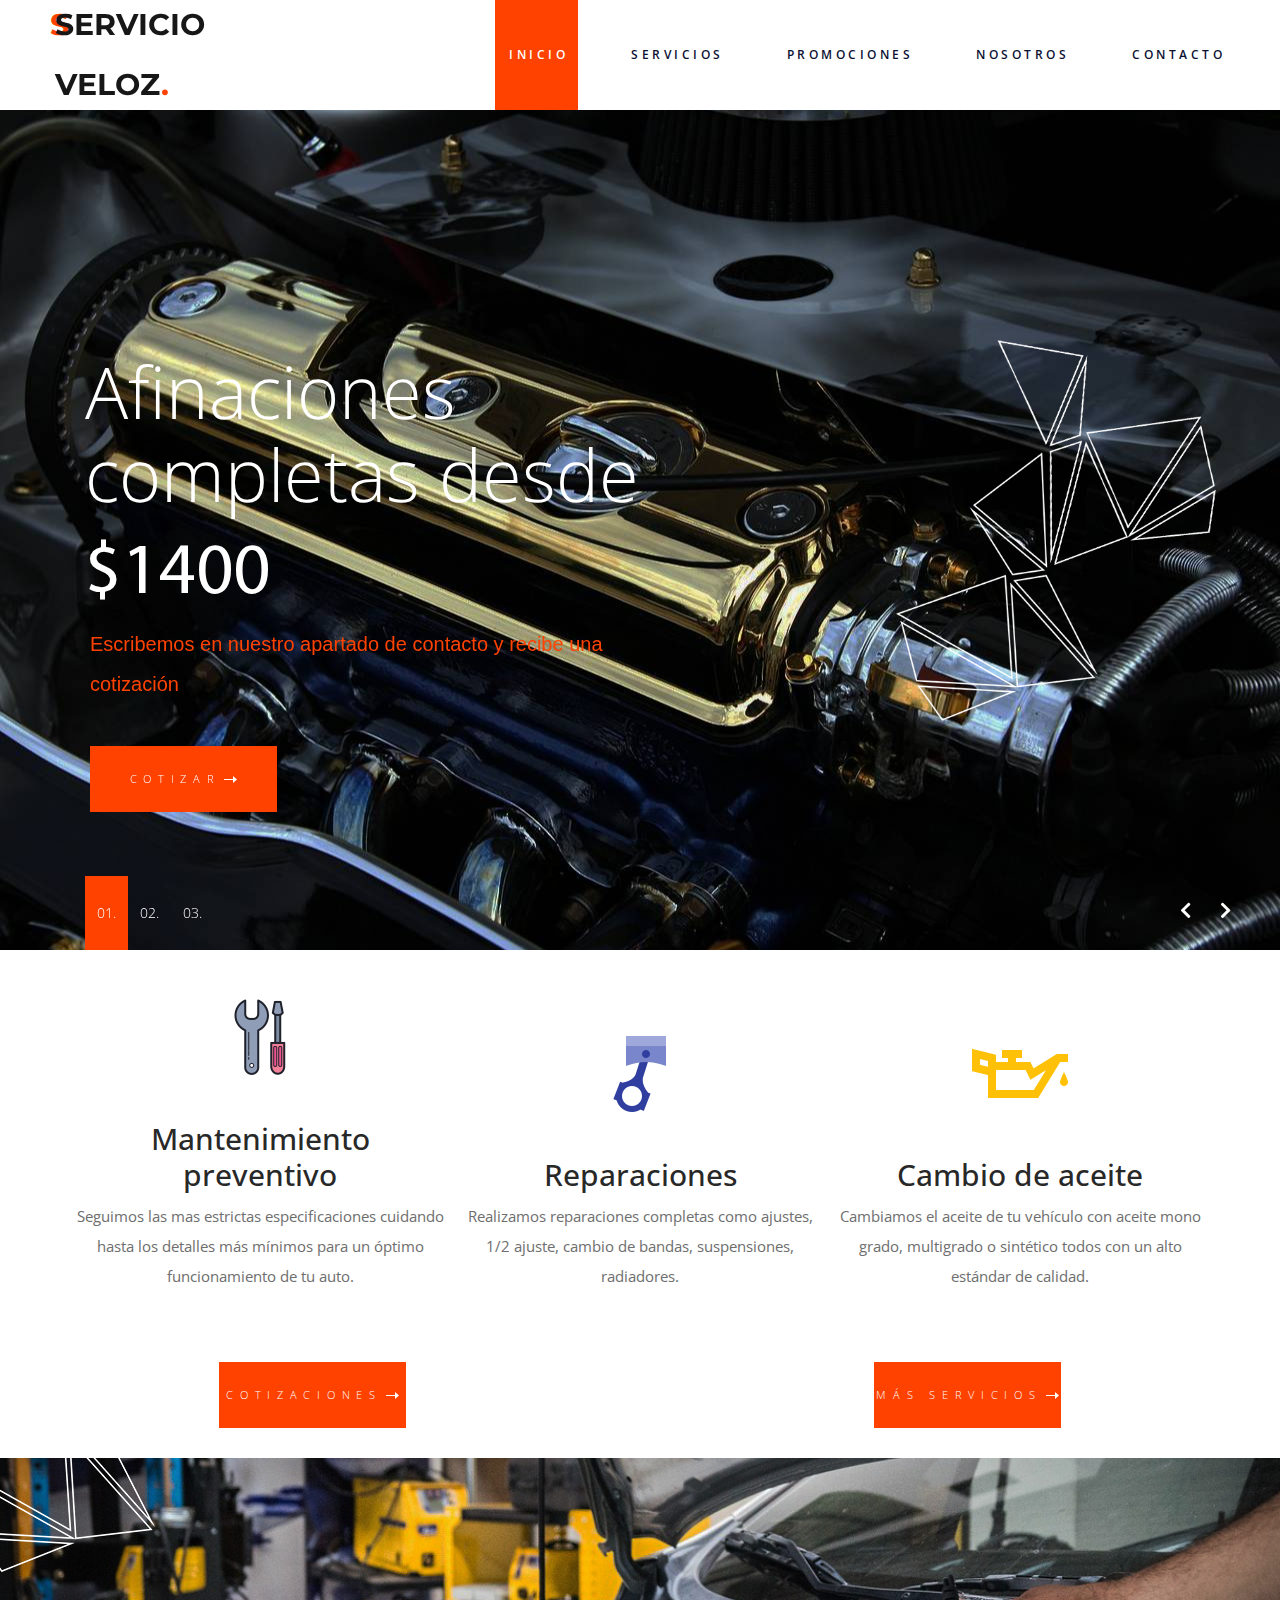
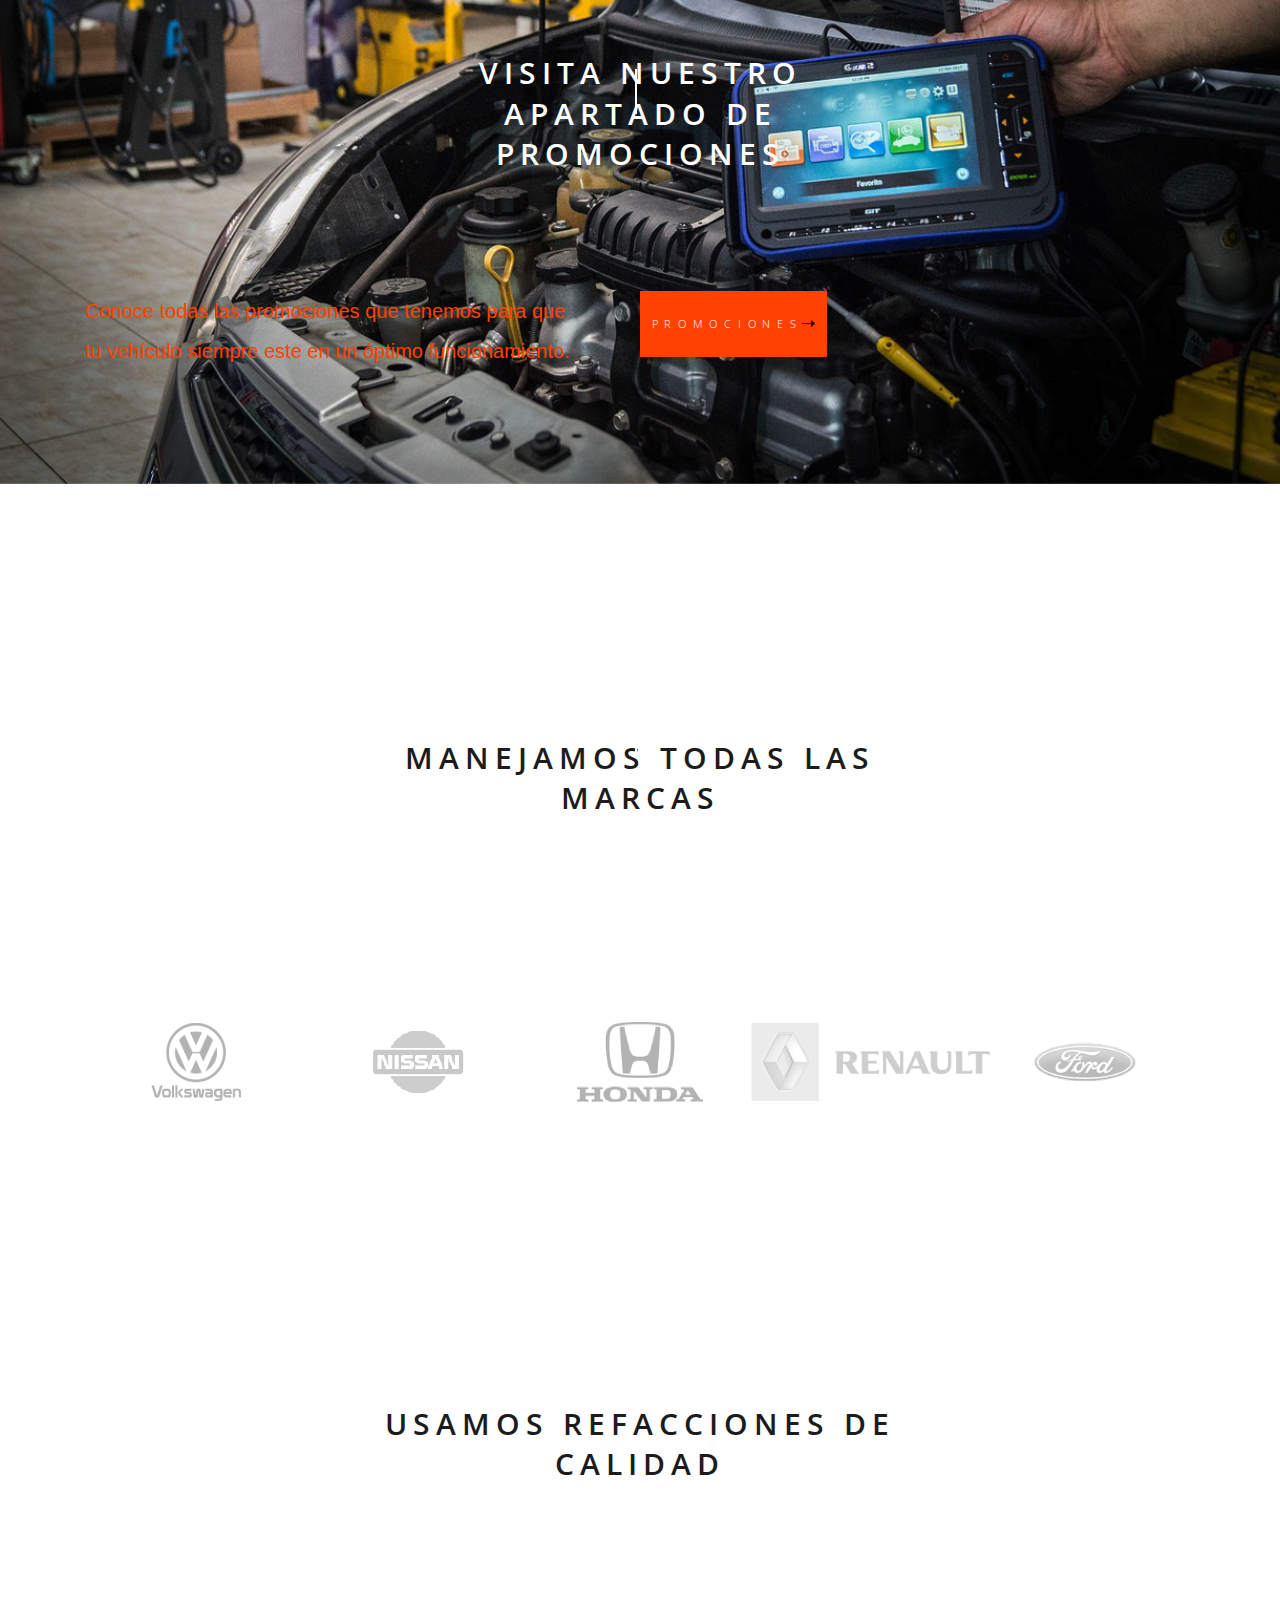
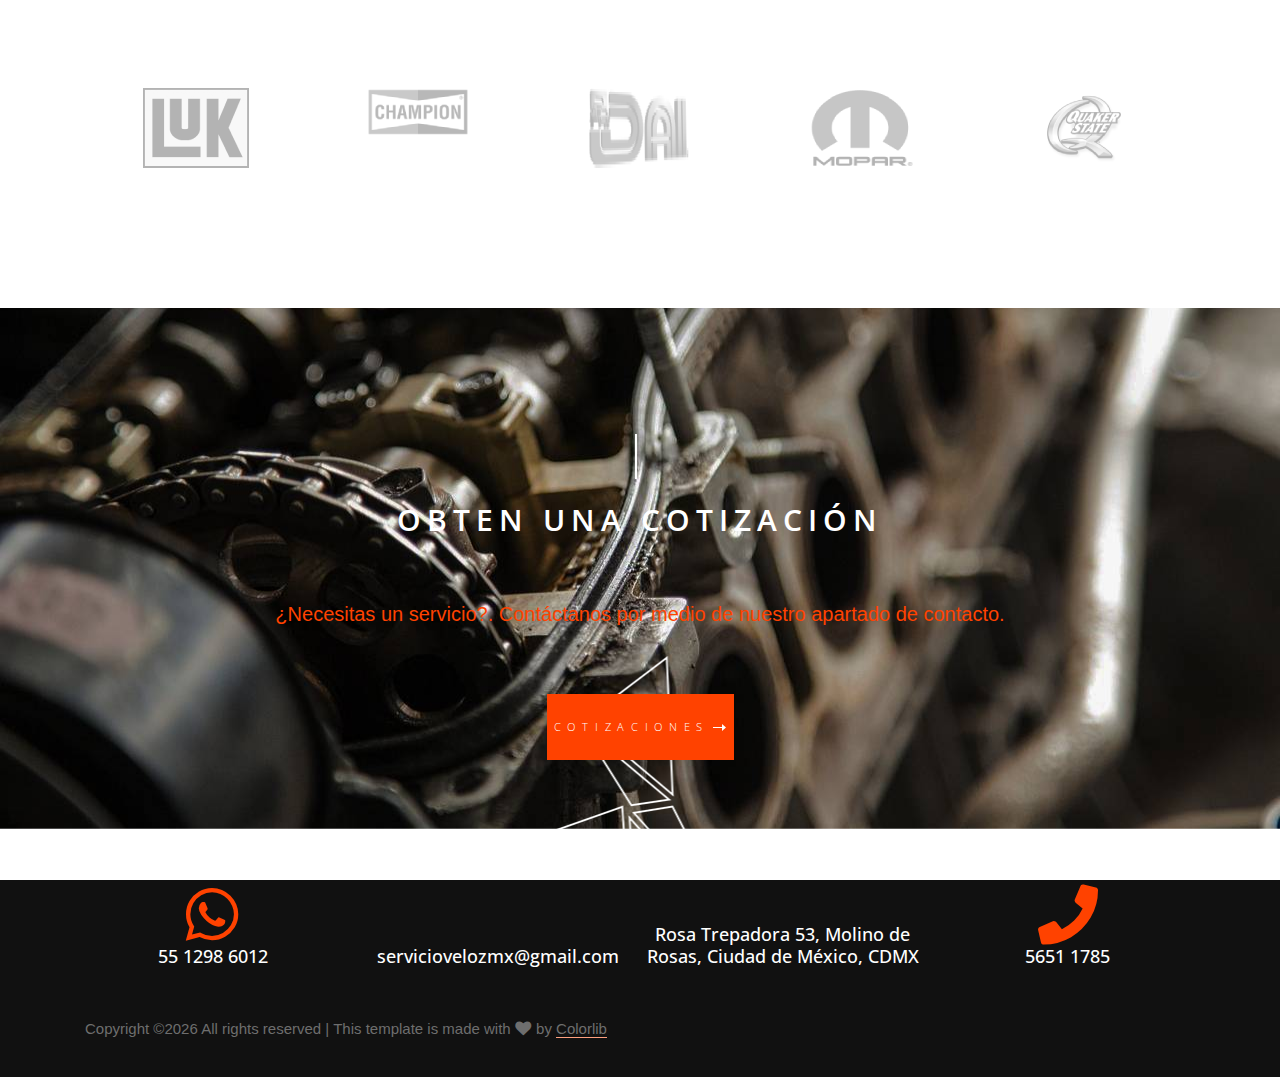
==== commit ca961279: "Imegen pista6, colores letras, formulario ajustar" ====
--- a/index.html
+++ b/index.html
@@ -4,7 +4,7 @@
 <title>Inicio | Servicio Veloz</title>
 <meta charset="utf-8">
 <meta http-equiv="X-UA-Compatible" content="IE=edge">
-<meta name="description" content="Zeta Template Project">
+<meta name="description" content="Afinaciones, ajustes, reparaciones, verificaciones en CDMX y Edo. Mex. Contamos con precios justos ademas que ofrecemos garantia en todos nuestros trabajos.">
 <meta name="viewport" content="width=device-width, initial-scale=1">
 <link rel="stylesheet" type="text/css" href="styles/bootstrap4/bootstrap.min.css">
 <link href="plugins/fontawesome-free-5.0.1/css/fontawesome-all.css" rel="stylesheet" type="text/css">
@@ -212,7 +212,7 @@
 							<img src="images/preventivo.png" alt="Mantenimiento preventivo">
 						</div>
 						<h2>Mantenimiento preventivo</h2>
-						<p>Seguimos las mas estrictas especificaciones cuidando hasta los detalles más mínimos para un óptimo funcionamiento de tu auto.</p>
+						<a>Seguimos las mas estrictas especificaciones cuidando hasta los detalles más mínimos para un óptimo funcionamiento de tu auto.</a>
 					</div>
 				</div>
 				
@@ -224,7 +224,7 @@
 							<img src="images/reparaciones.png" alt="Reparaciones">
 						</div>
 						<h2>Reparaciones</h2>
-						<p>Realizamos reparaciones completas como ajustes, 1/2 ajuste, cambio de bandas, suspensiones, radiadores.</p>
+						<a>Realizamos reparaciones completas como ajustes, 1/2 ajuste, cambio de bandas, suspensiones, radiadores.</a>
 					</div>
 				</div>
 				
@@ -235,7 +235,7 @@
 							<img src="images/aceite.png" alt="Cambio de aceite">
 						</div>
 						<h2>Cambio de aceite</h2>
-						<p>Cambiamos el aceite de tu vehículo con aceite mono grado, multigrado o sintético todos con un alto estándar de calidad.</p>
+						<a>Cambiamos el aceite de tu vehículo con aceite mono grado, multigrado o sintético todos con un alto estándar de calidad.</a>
 					</div>
 				</div>				
 			</div>
--- a/styles/main_styles.css
+++ b/styles/main_styles.css
@@ -81,7 +81,7 @@
 }
 p
 {
-	font-family: 'Open Sans', sans-serif;
+	font-family: 'Franklin Gothic Medium', sans-serif;
 	font-size: 15px;
 	line-height: 2;
 	font-weight: 400;
@@ -1072,7 +1072,7 @@
 {
 	font-size: 15px;
 	font-weight: 400;
-	color: #ff4200;
+	color: #ffFFFF;
 	margin-top: -5px;
 }
 .test_quote
@@ -1285,7 +1285,7 @@
 }
 .contact_text p
 {
-	color: #Ff4200;
+	color: #FF4200;
 	font-size: 20px; 
 }
 .contact_button
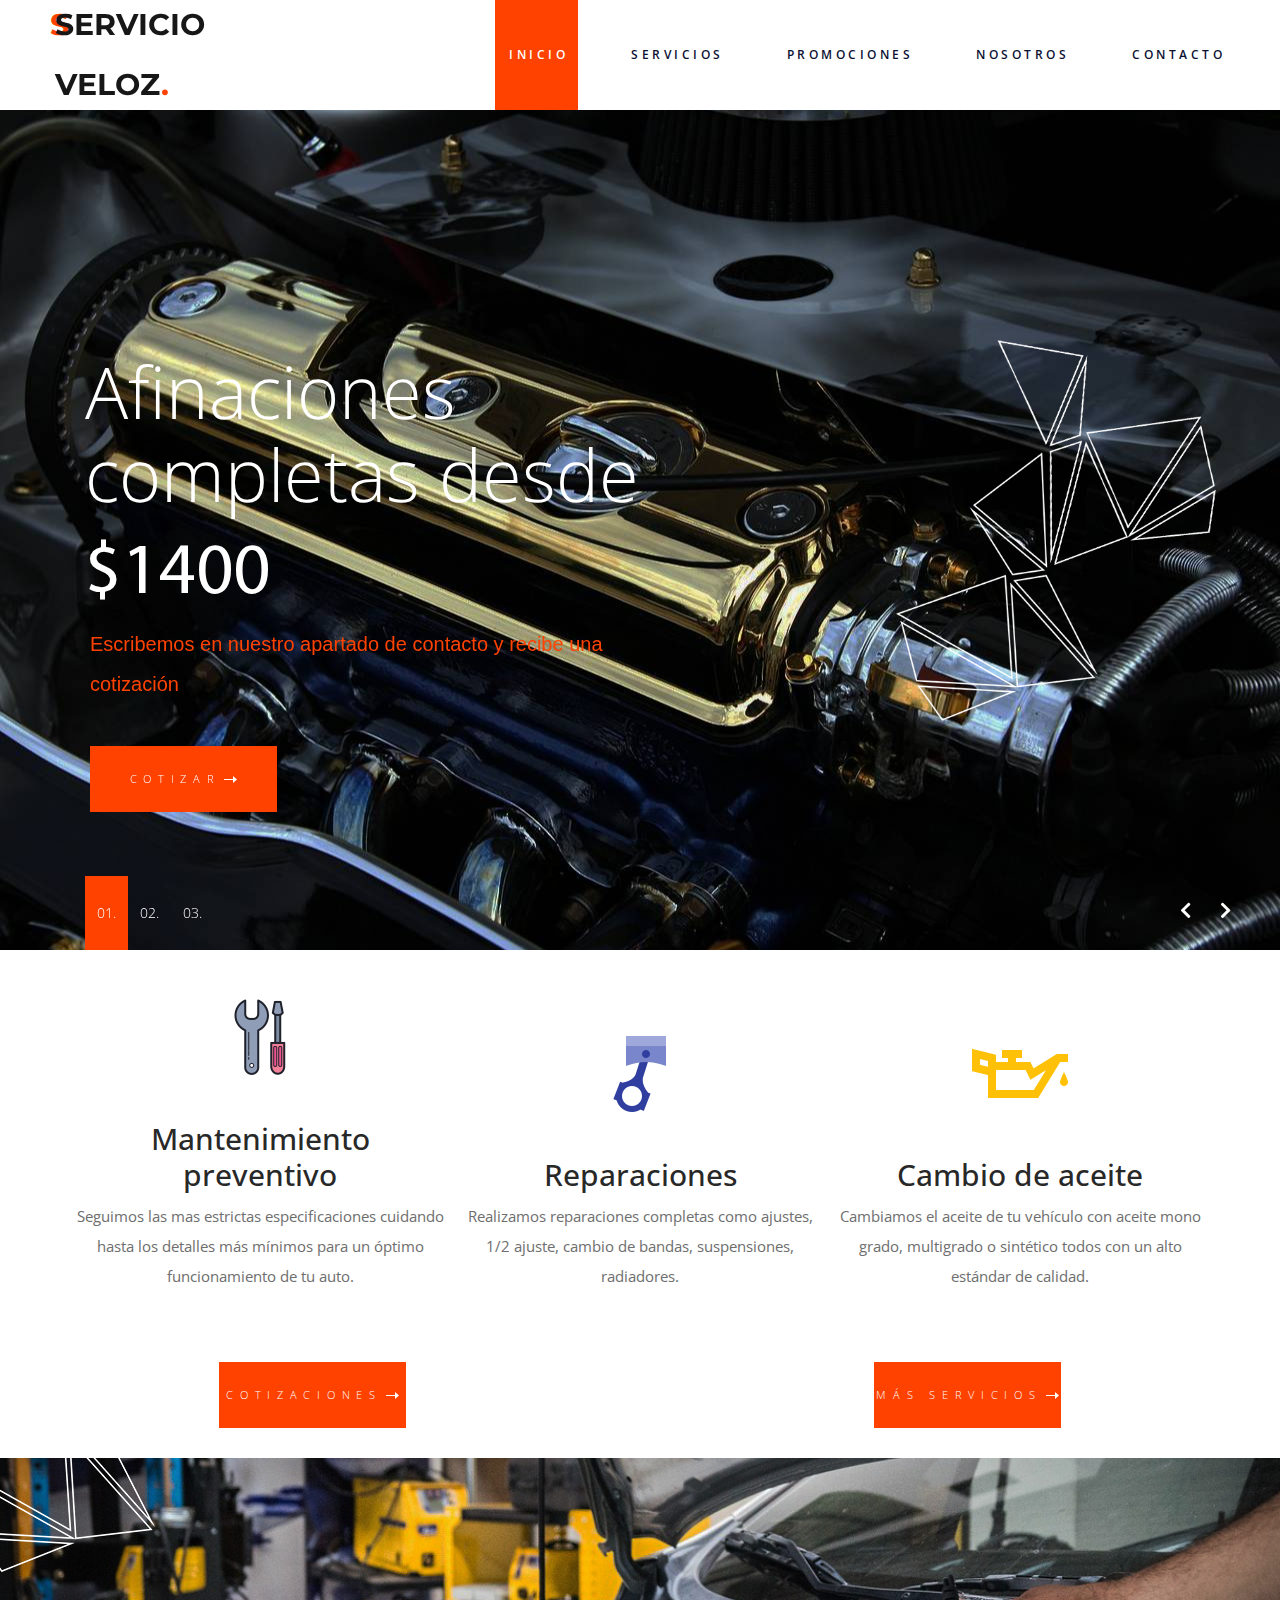
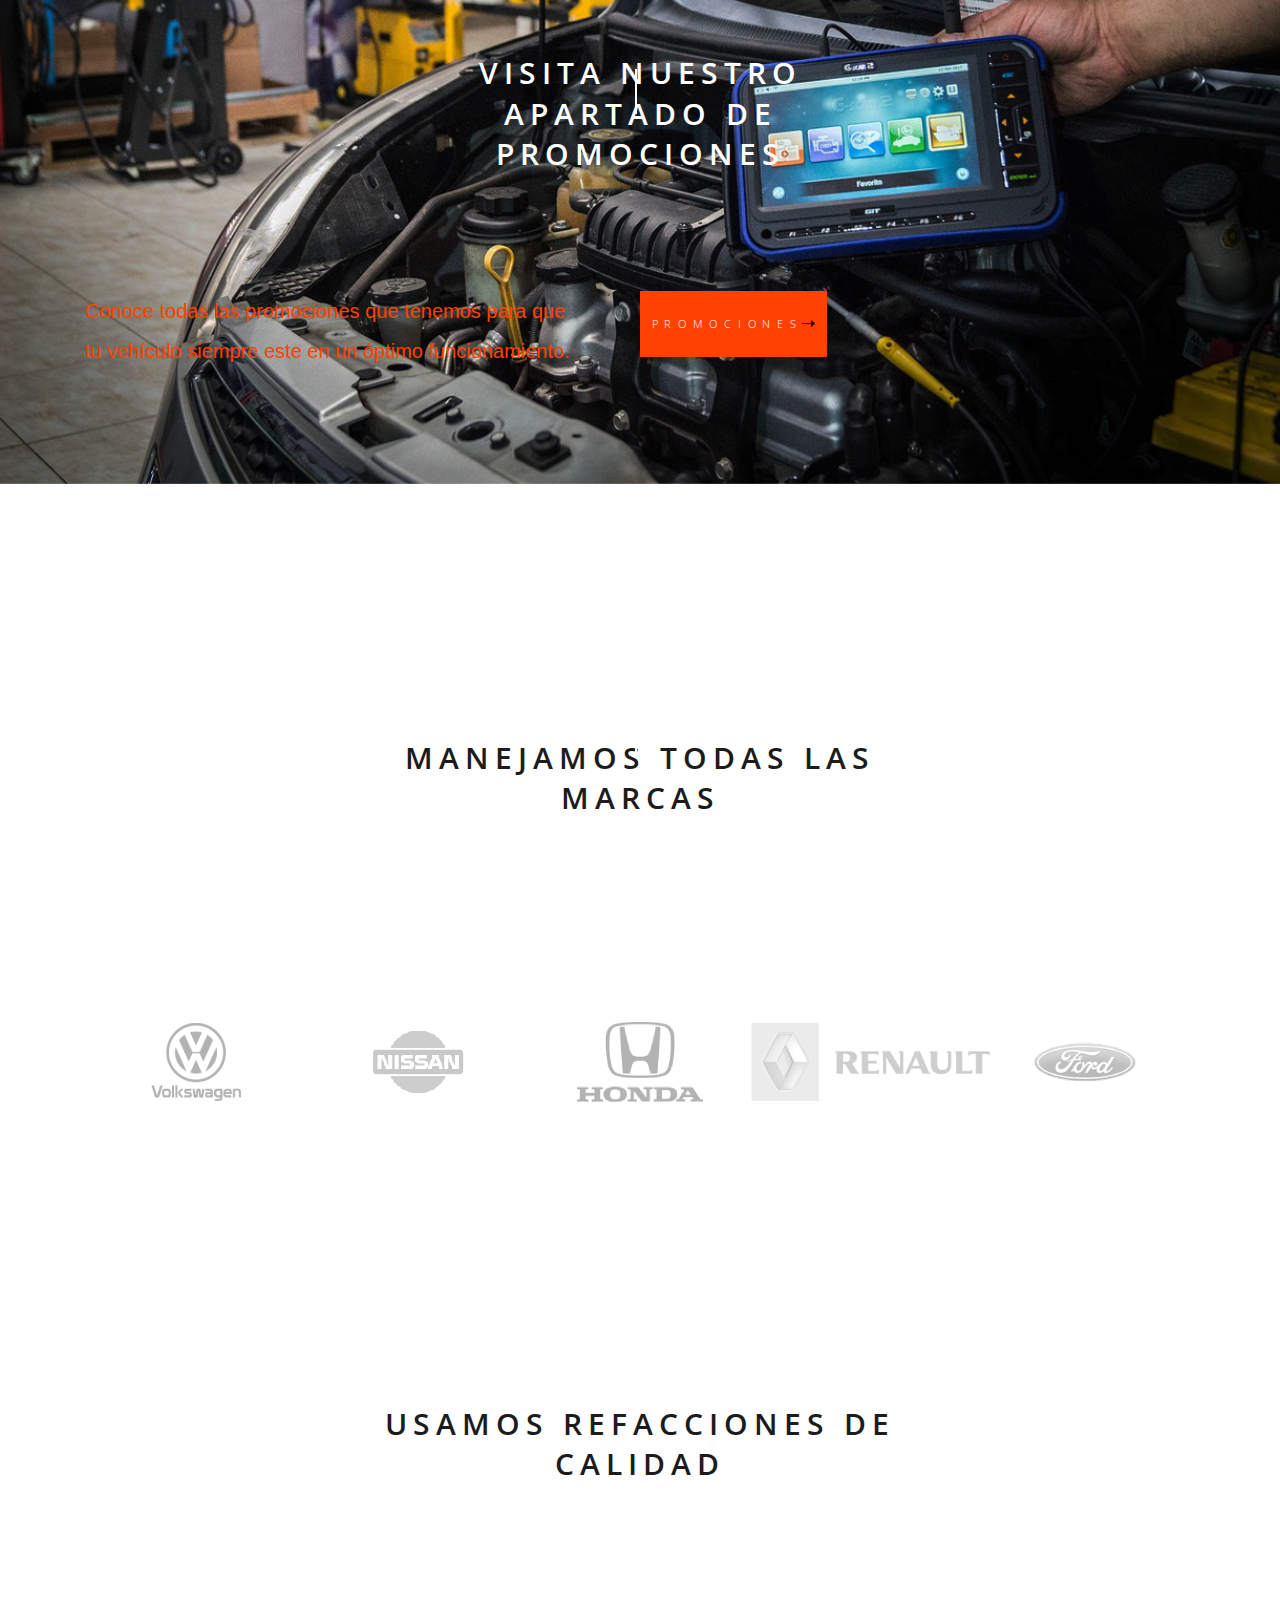
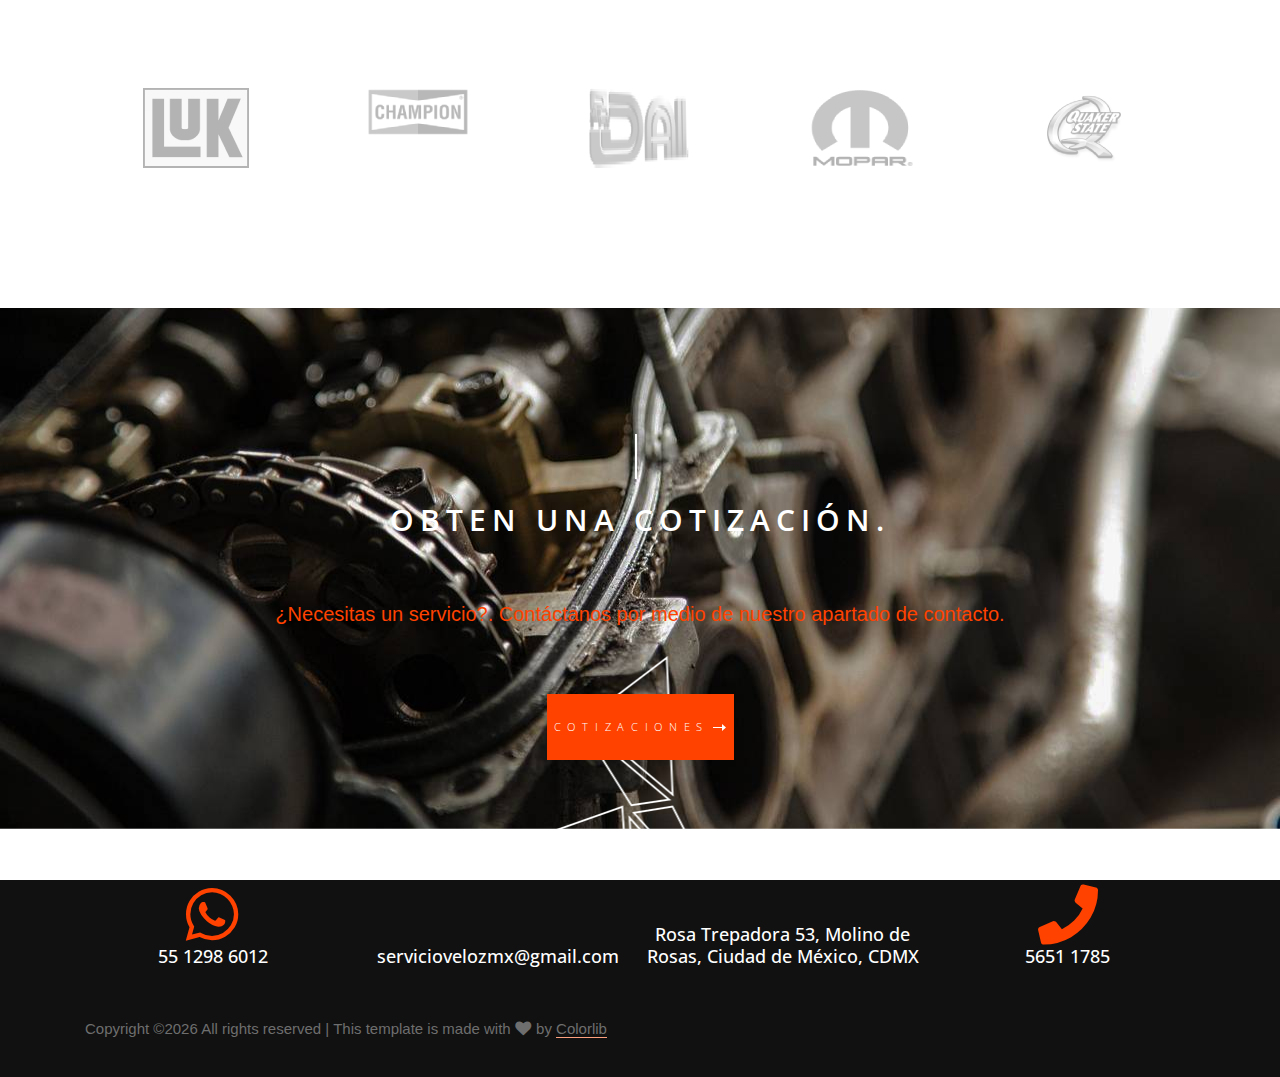
==== commit 2b487d20: "Prueba" ====
--- a/index.html
+++ b/index.html
@@ -462,7 +462,7 @@
 		
 		<div class="row">
 			<div class="col-lg-6 offset-lg-3 text-center section_title contact_title">
-				<h2>Obten una cotización<span></span></h2>
+				<h2>Obten una cotización.<span></span></h2>
 			</div>
 		</div>
 		
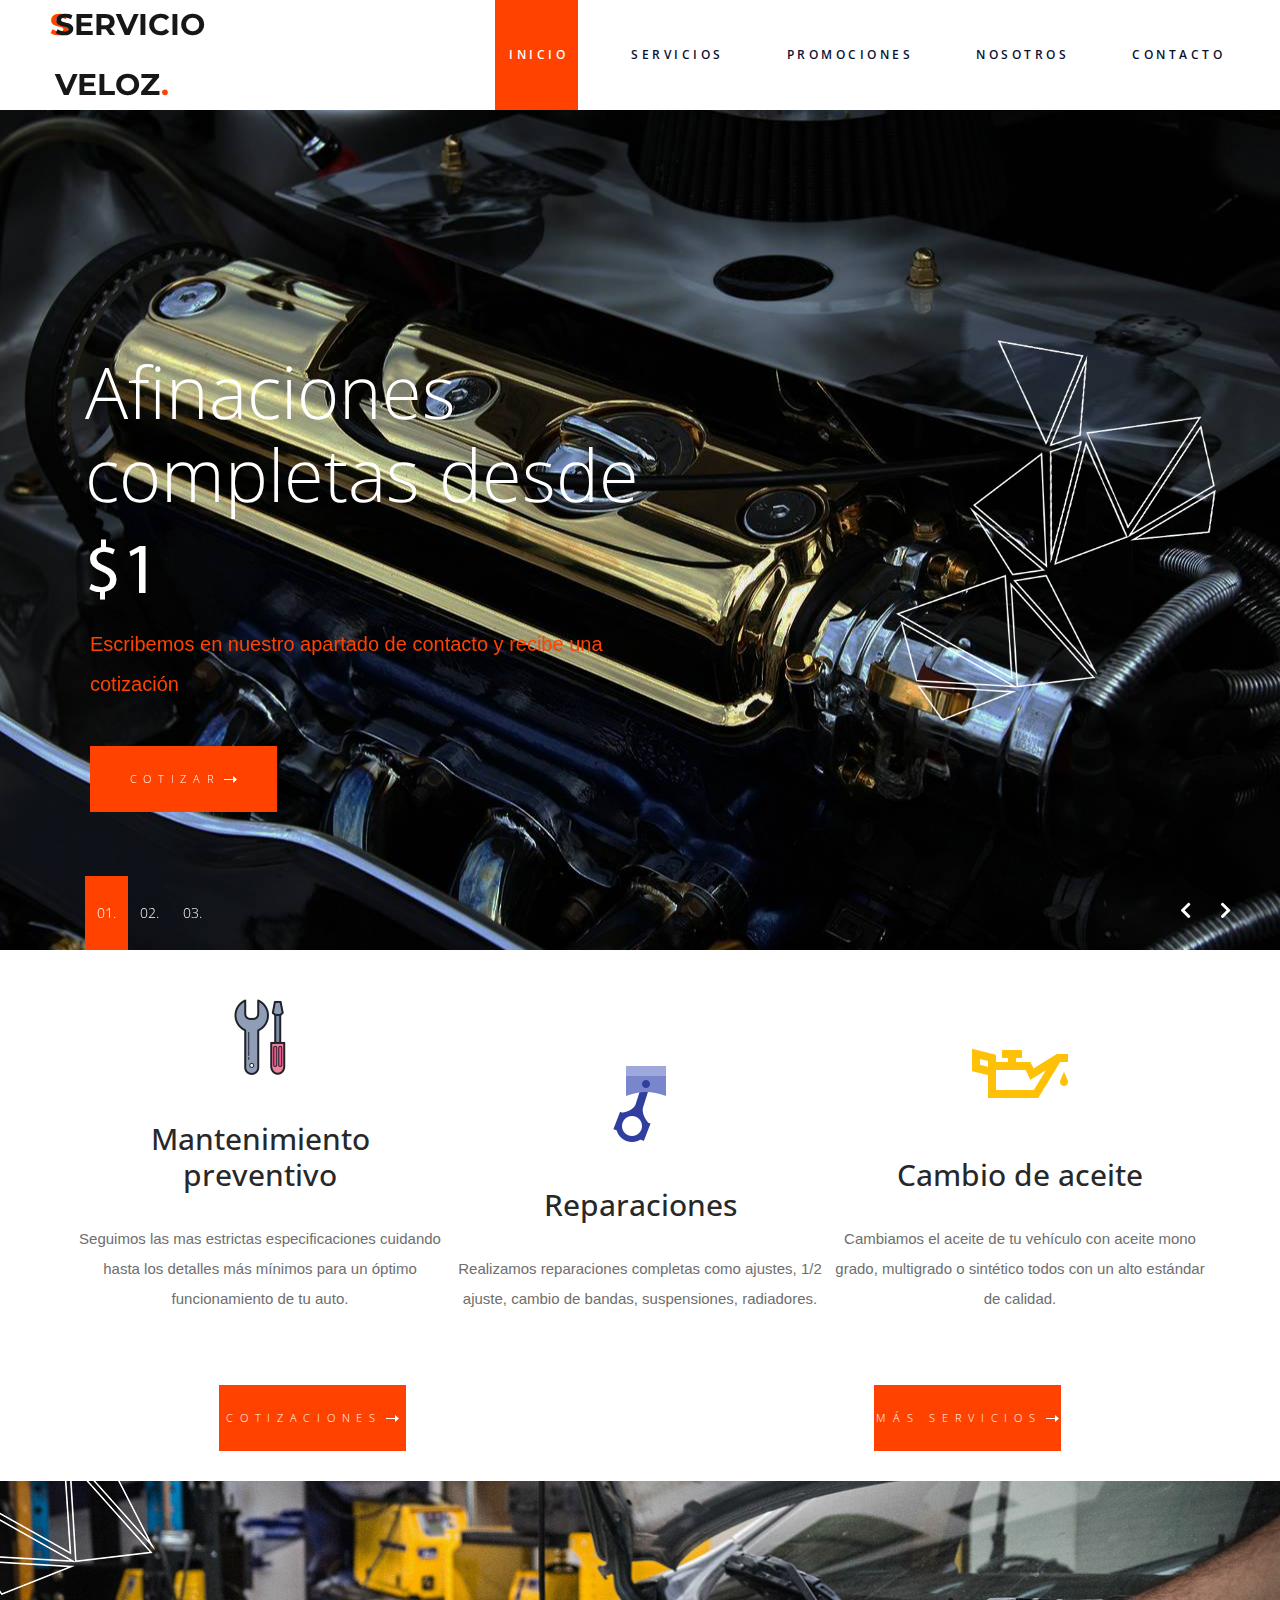
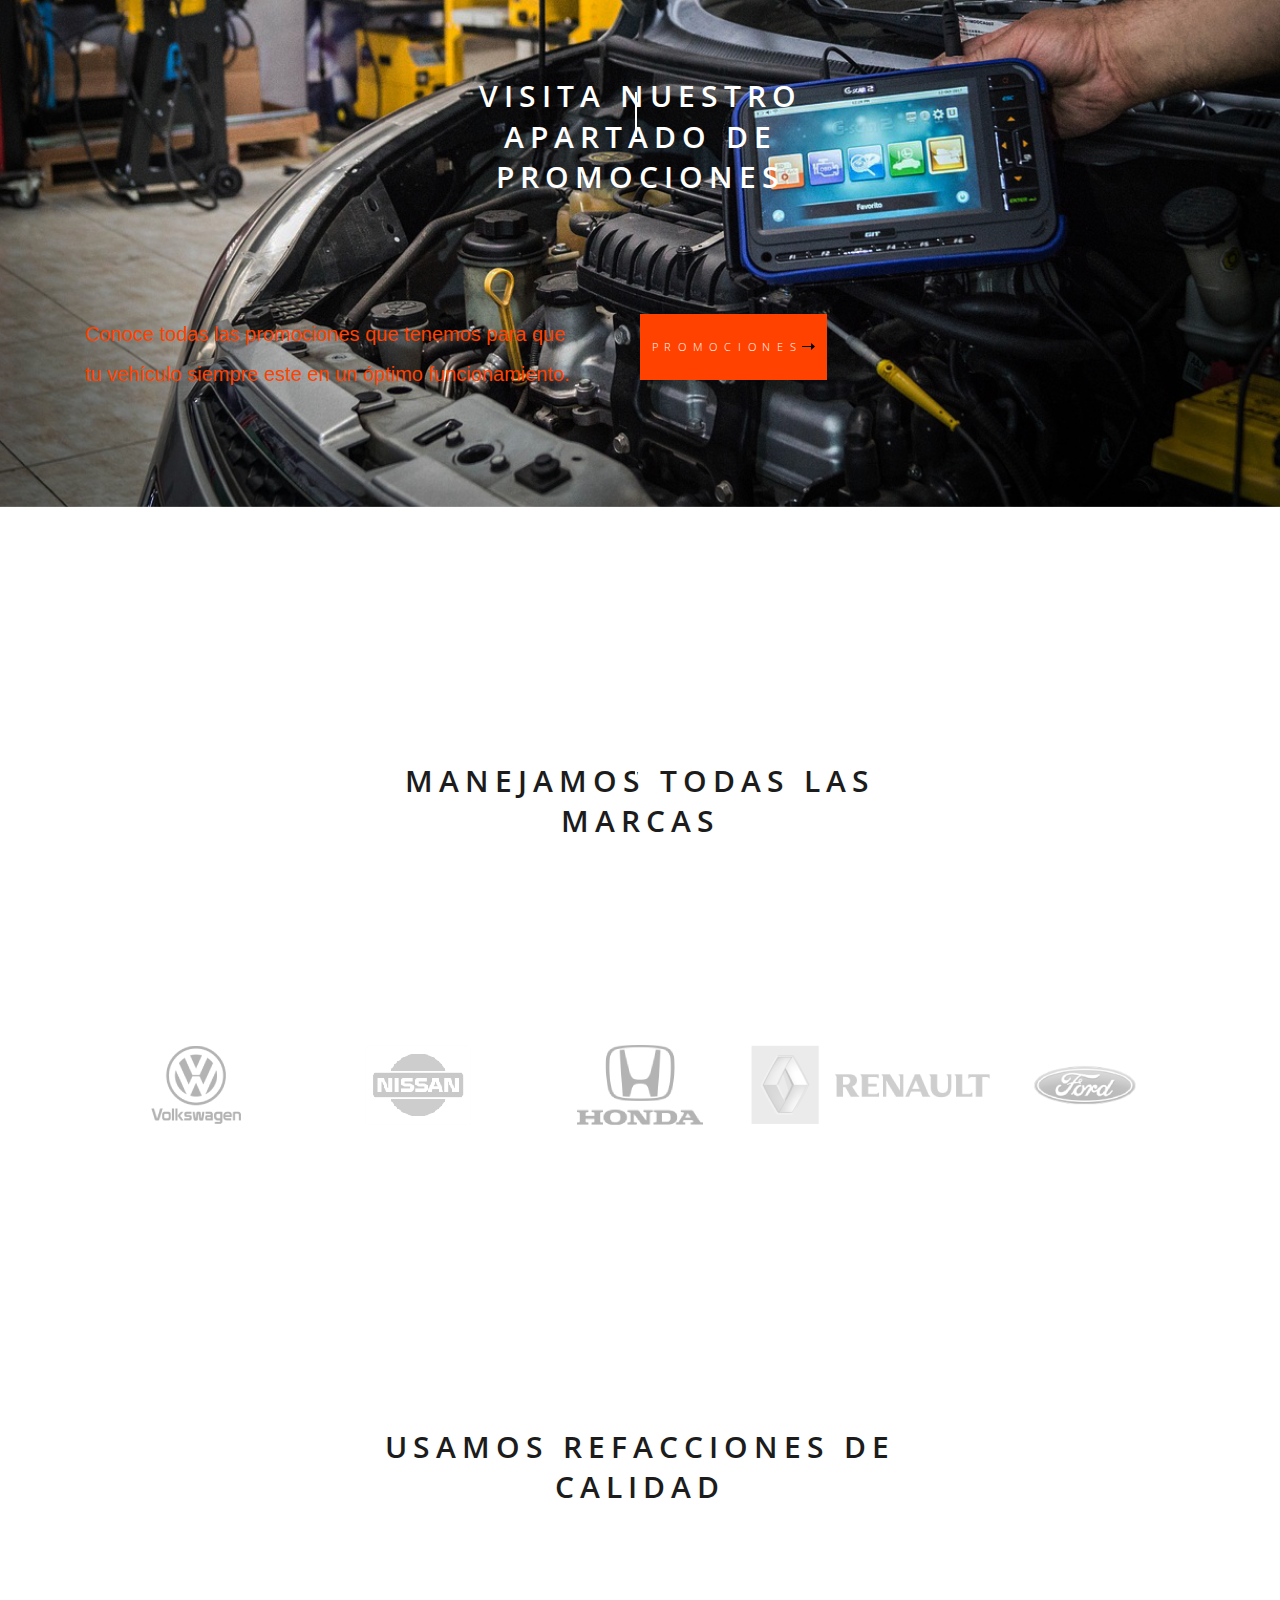
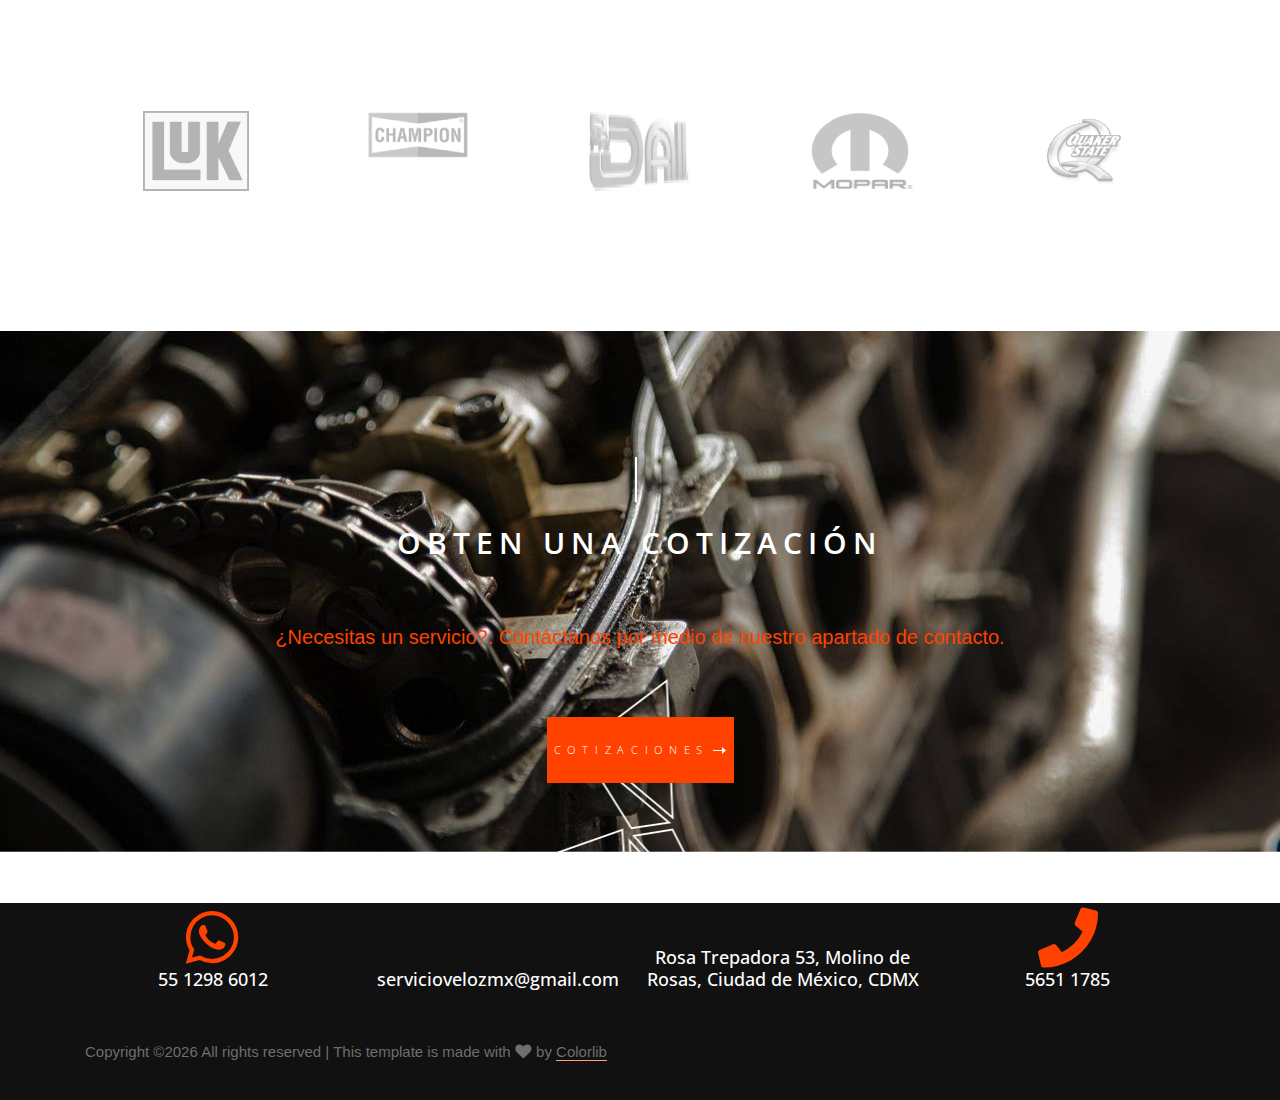
==== commit efe4b539: "prueba1" ====
--- a/index.html
+++ b/index.html
@@ -4,7 +4,7 @@
 <title>Inicio | Servicio Veloz</title>
 <meta charset="utf-8">
 <meta http-equiv="X-UA-Compatible" content="IE=edge">
-<meta name="description" content="Afinaciones, ajustes, reparaciones, verificaciones en CDMX y Edo. Mex. Contamos con precios justos ademas que ofrecemos garantia en todos nuestros trabajos.">
+<meta name="description" content="Zeta Template Project">
 <meta name="viewport" content="width=device-width, initial-scale=1">
 <link rel="stylesheet" type="text/css" href="styles/bootstrap4/bootstrap.min.css">
 <link href="plugins/fontawesome-free-5.0.1/css/fontawesome-all.css" rel="stylesheet" type="text/css">
@@ -106,7 +106,7 @@
 							<div class="col slider_content_col">
 								<div class="main_slider_content">
 									<h1>Afinaciones completas desde</h1>
-									<h1> <span>$1400</span> </h1>
+									<h1> <span>$1</span> </h1>
 									<p>Escribemos en nuestro apartado de contacto y recibe una cotización</p>
 									<div class="button discover_button">
 										<a href="contacto.html" class="d-flex flex-row align-items-center justify-content-center">Cotizar<img src="images/arrow_right.svg" alt=""></a>
@@ -212,7 +212,7 @@
 							<img src="images/preventivo.png" alt="Mantenimiento preventivo">
 						</div>
 						<h2>Mantenimiento preventivo</h2>
-						<a>Seguimos las mas estrictas especificaciones cuidando hasta los detalles más mínimos para un óptimo funcionamiento de tu auto.</a>
+						<p>Seguimos las mas estrictas especificaciones cuidando hasta los detalles más mínimos para un óptimo funcionamiento de tu auto.</p>
 					</div>
 				</div>
 				
@@ -224,7 +224,7 @@
 							<img src="images/reparaciones.png" alt="Reparaciones">
 						</div>
 						<h2>Reparaciones</h2>
-						<a>Realizamos reparaciones completas como ajustes, 1/2 ajuste, cambio de bandas, suspensiones, radiadores.</a>
+						<p>Realizamos reparaciones completas como ajustes, 1/2 ajuste, cambio de bandas, suspensiones, radiadores.</p>
 					</div>
 				</div>
 				
@@ -235,7 +235,7 @@
 							<img src="images/aceite.png" alt="Cambio de aceite">
 						</div>
 						<h2>Cambio de aceite</h2>
-						<a>Cambiamos el aceite de tu vehículo con aceite mono grado, multigrado o sintético todos con un alto estándar de calidad.</a>
+						<p>Cambiamos el aceite de tu vehículo con aceite mono grado, multigrado o sintético todos con un alto estándar de calidad.</p>
 					</div>
 				</div>				
 			</div>
@@ -462,7 +462,7 @@
 		
 		<div class="row">
 			<div class="col-lg-6 offset-lg-3 text-center section_title contact_title">
-				<h2>Obten una cotización.<span></span></h2>
+				<h2>Obten una cotización<span></span></h2>
 			</div>
 		</div>
 		
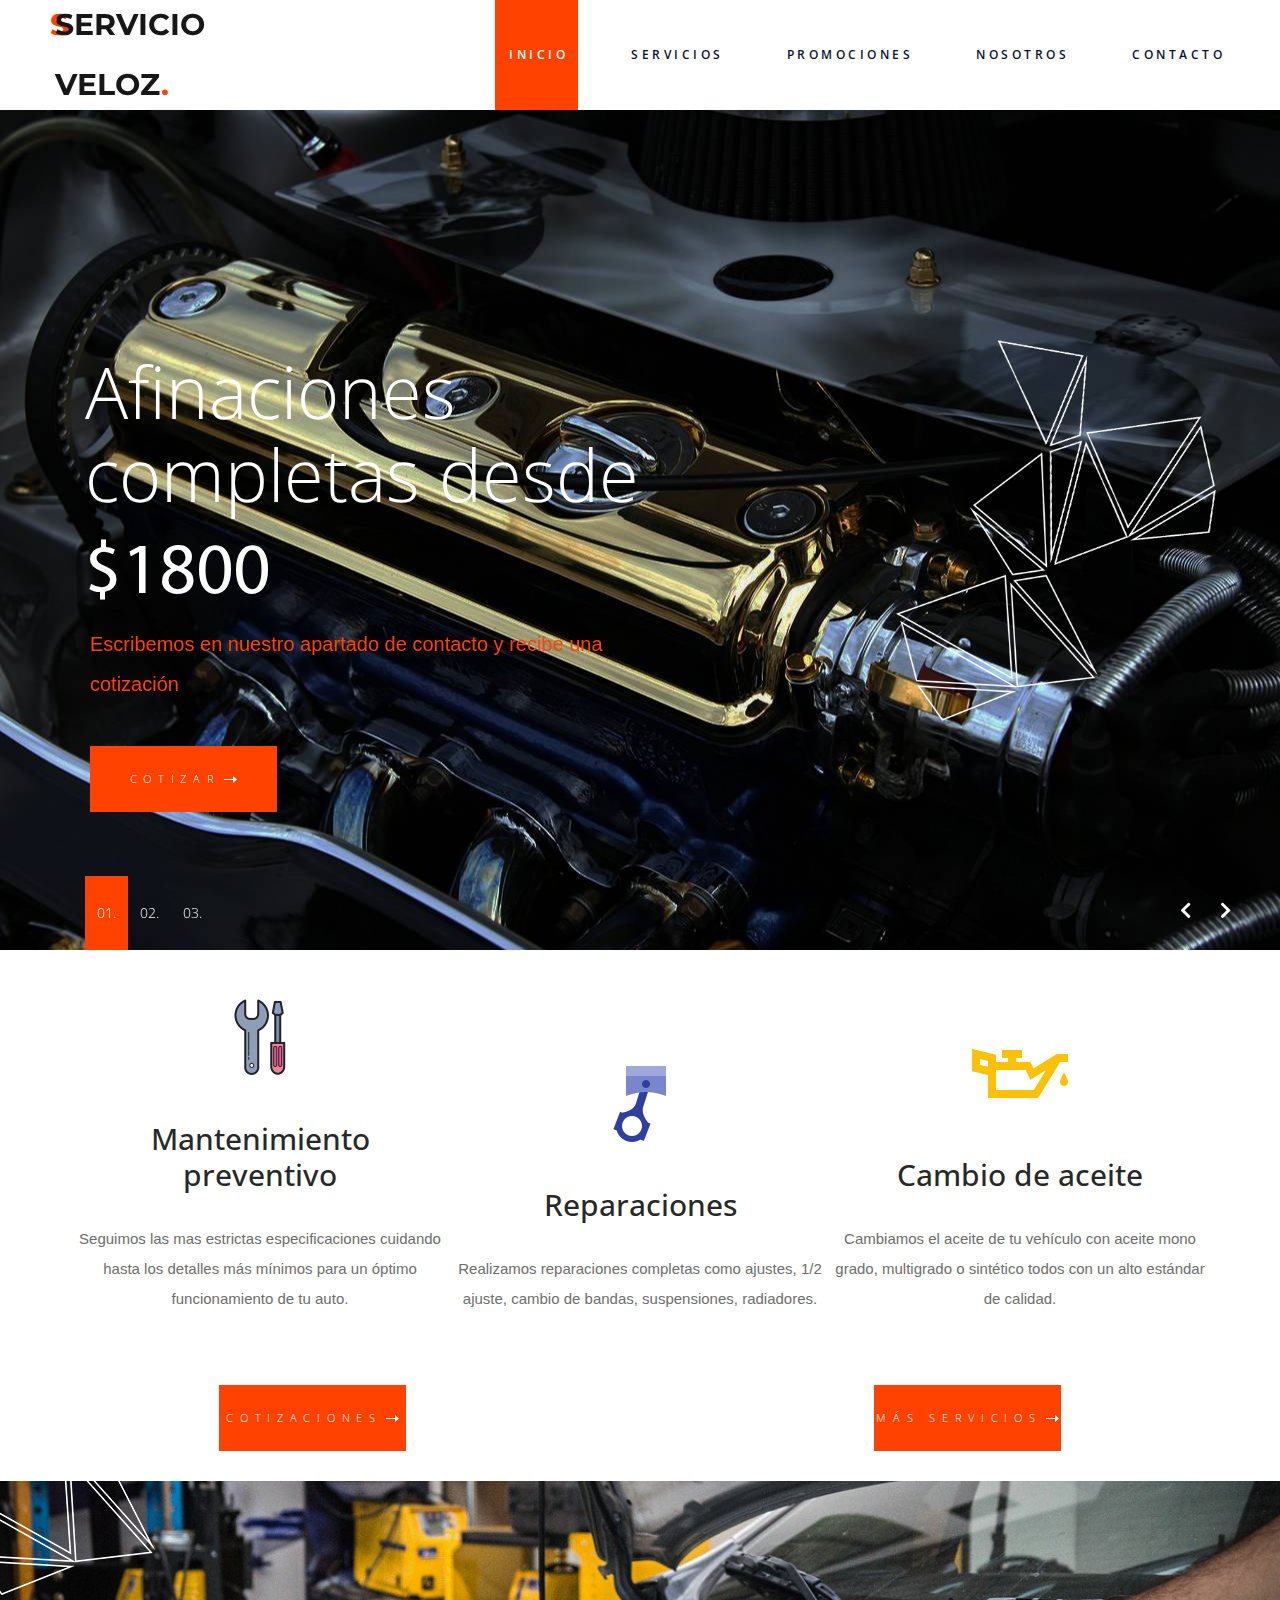
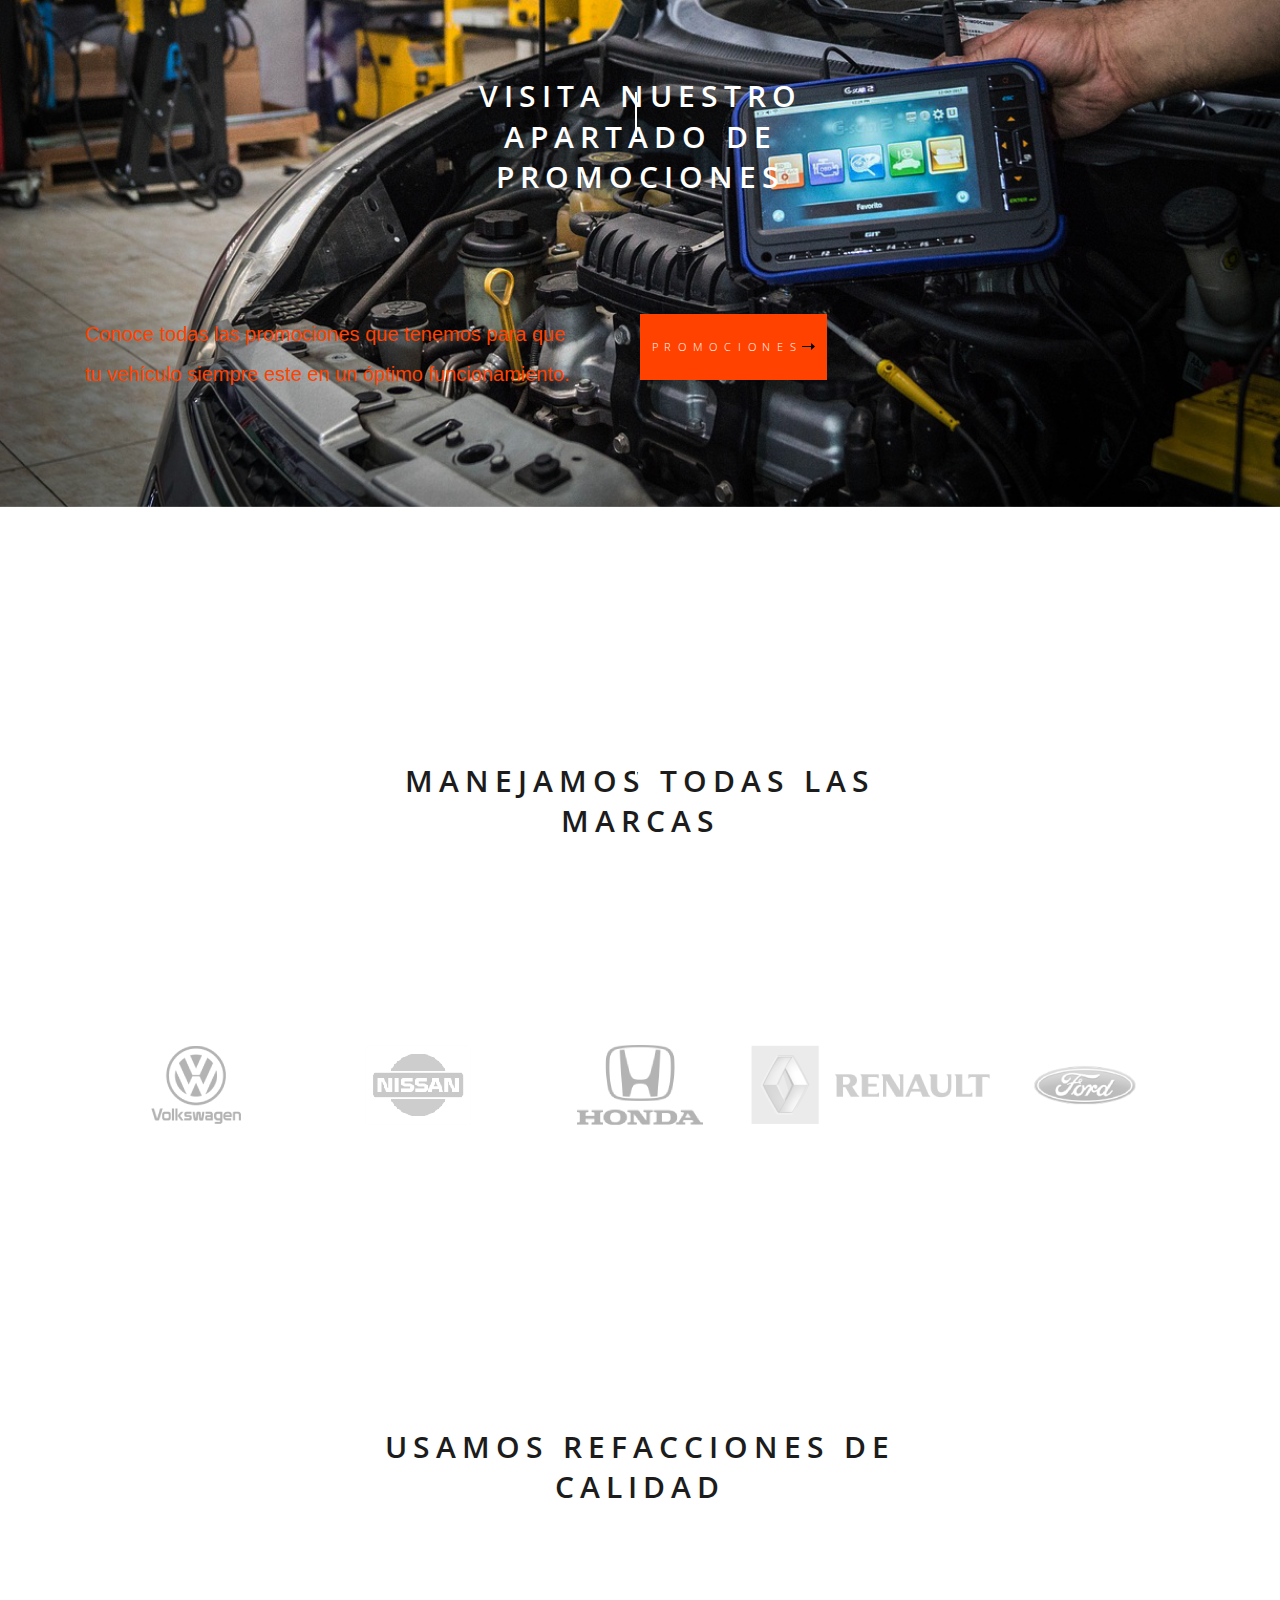
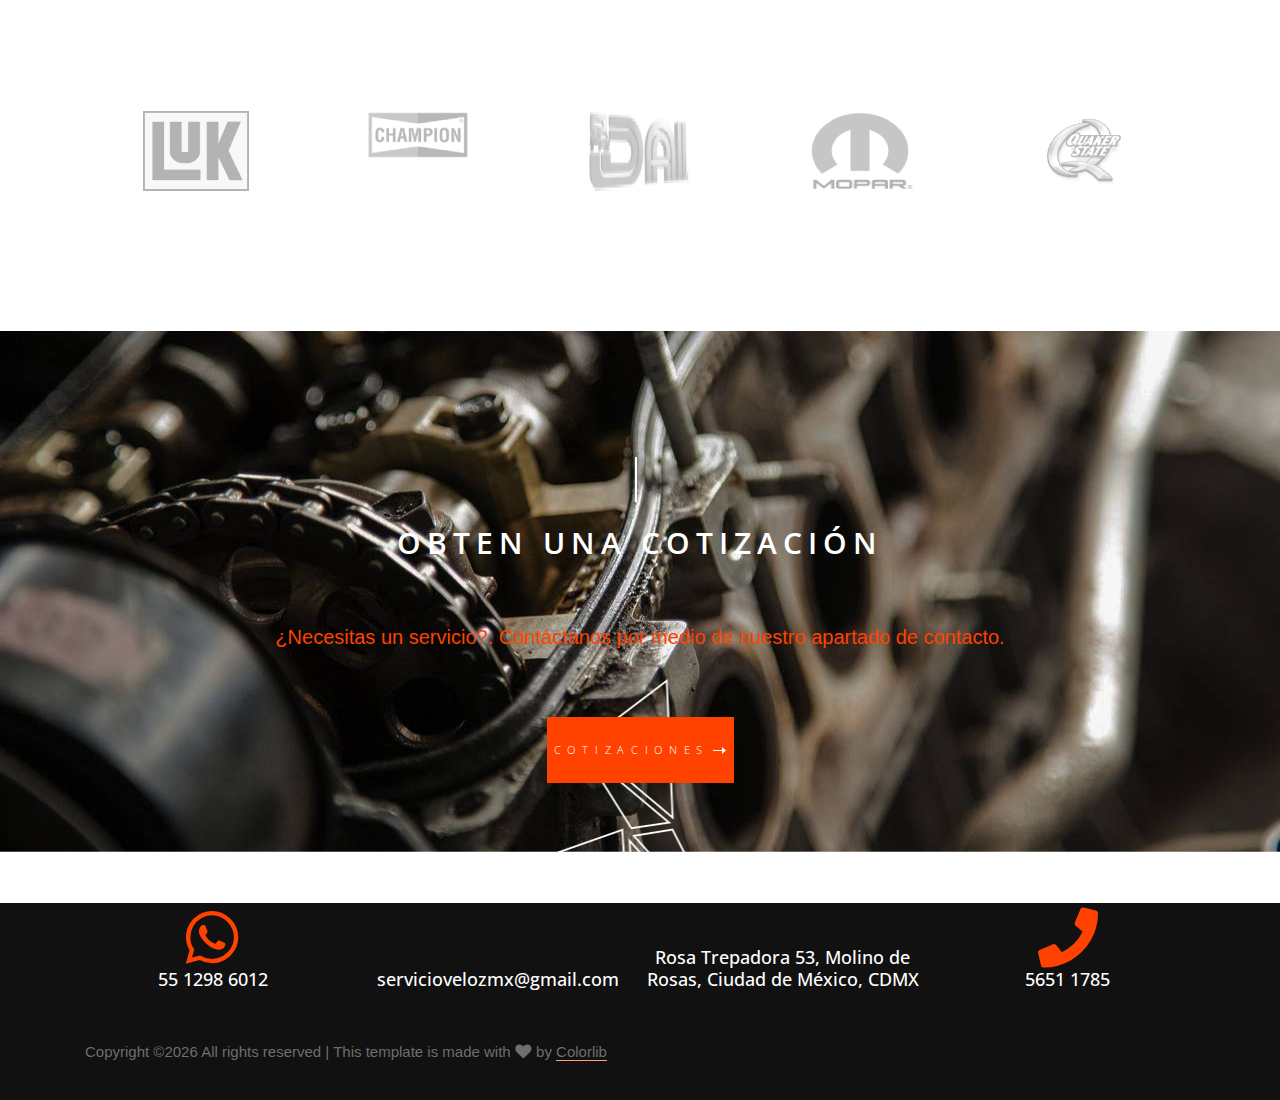
==== commit a4b137b1: "prueba2" ====
--- a/index.html
+++ b/index.html
@@ -106,7 +106,7 @@
 							<div class="col slider_content_col">
 								<div class="main_slider_content">
 									<h1>Afinaciones completas desde</h1>
-									<h1> <span>$1</span> </h1>
+									<h1> <span>$1800</span> </h1>
 									<p>Escribemos en nuestro apartado de contacto y recibe una cotización</p>
 									<div class="button discover_button">
 										<a href="contacto.html" class="d-flex flex-row align-items-center justify-content-center">Cotizar<img src="images/arrow_right.svg" alt=""></a>
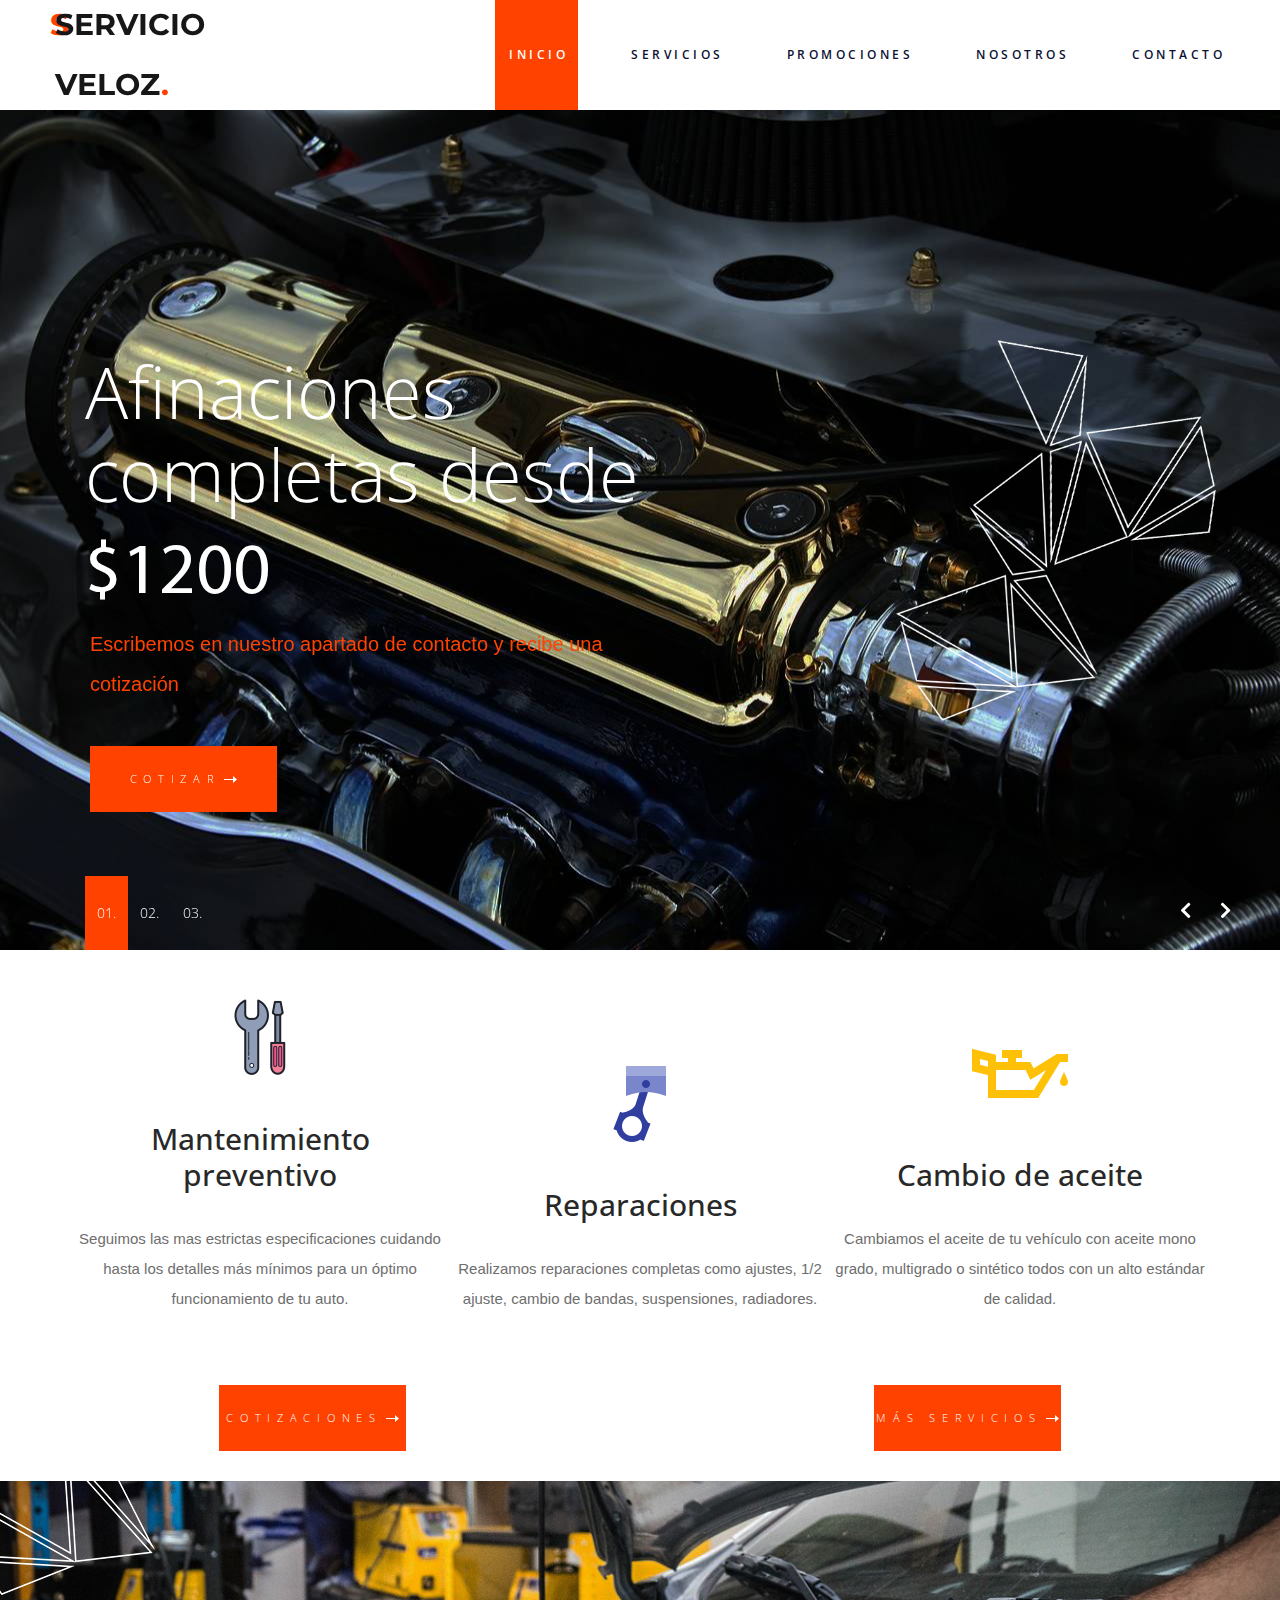
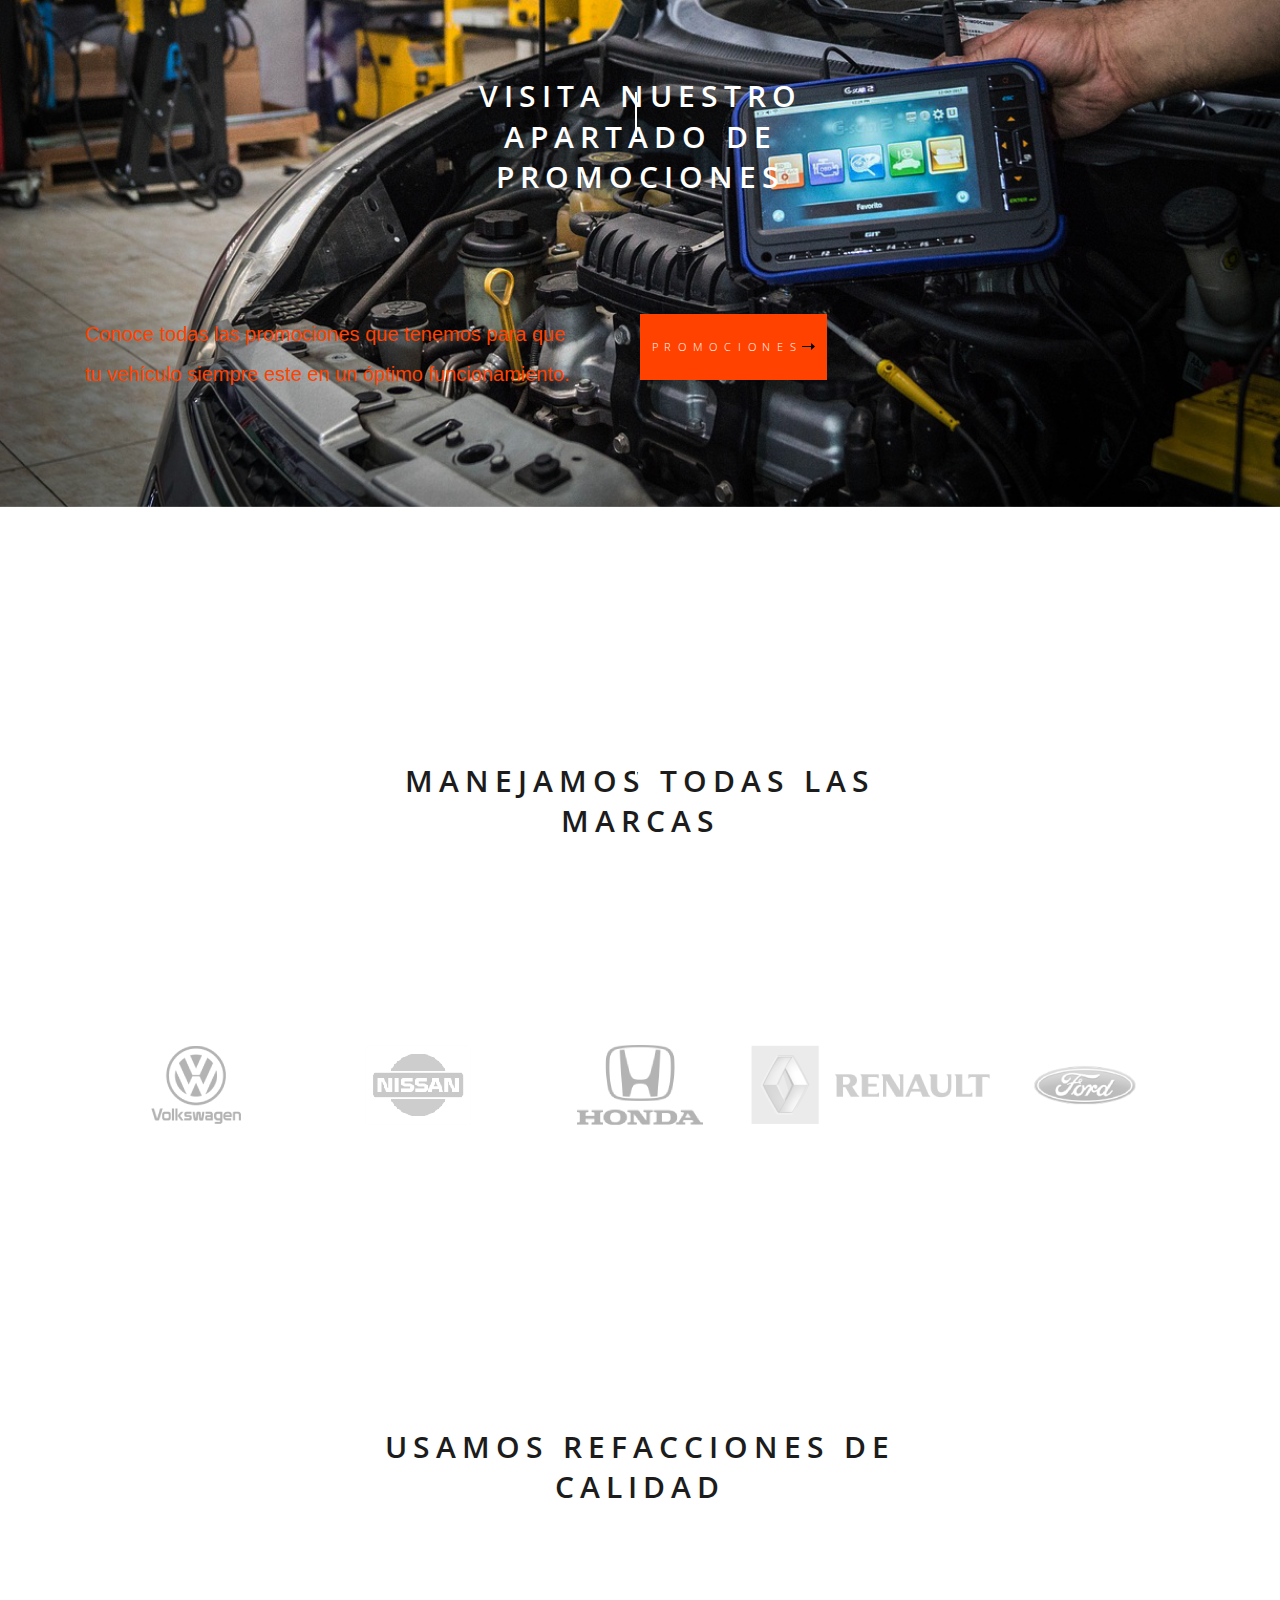
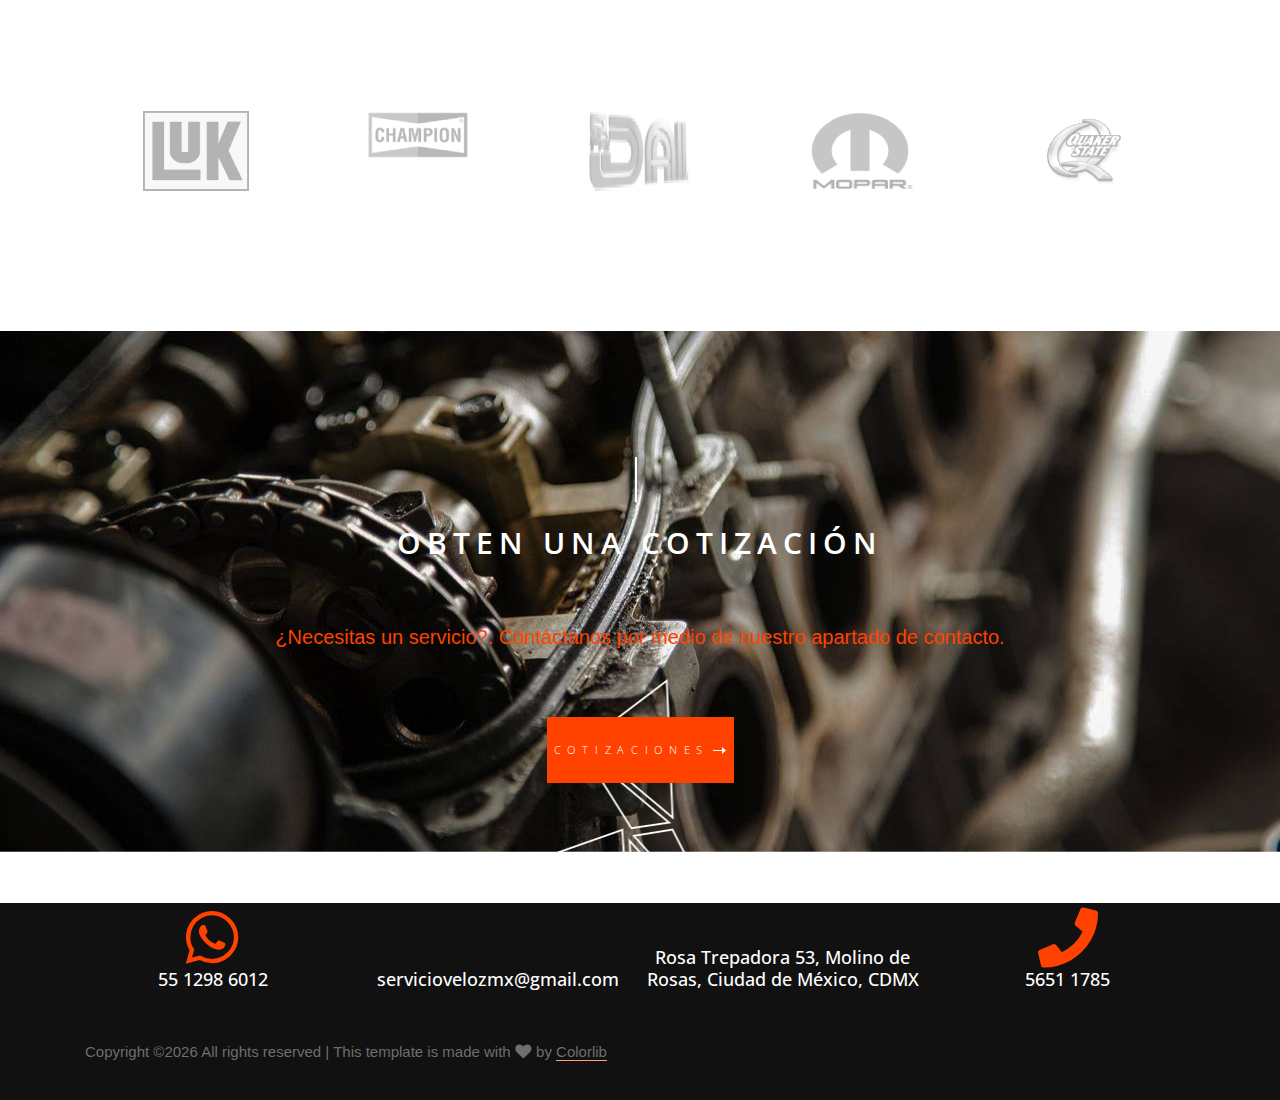
==== commit 8c06870b: "Imagen afinacion, Formulario contacto" ====
--- a/index.html
+++ b/index.html
@@ -99,14 +99,14 @@
 
 				<!-- Slider Item -->
 				<div class="owl-item main_slider_item">
-					<div class="main_slider_item_bg" style="background-image:url(images/afinacion.jpg)"></div>
+					<div class="main_slider_item_bg" style="background-image:url(images/afinacion2.jpg)"></div>
 					<div class="main_slider_shapes"><img src="images/main_slider_shapes.png" alt="" style="width: 100% !important;"></div>
 					<div class="container">
 						<div class="row">
 							<div class="col slider_content_col">
 								<div class="main_slider_content">
 									<h1>Afinaciones completas desde</h1>
-									<h1> <span>$1800</span> </h1>
+									<h1> <span>$1200</span> </h1>
 									<p>Escribemos en nuestro apartado de contacto y recibe una cotización</p>
 									<div class="button discover_button">
 										<a href="contacto.html" class="d-flex flex-row align-items-center justify-content-center">Cotizar<img src="images/arrow_right.svg" alt=""></a>
